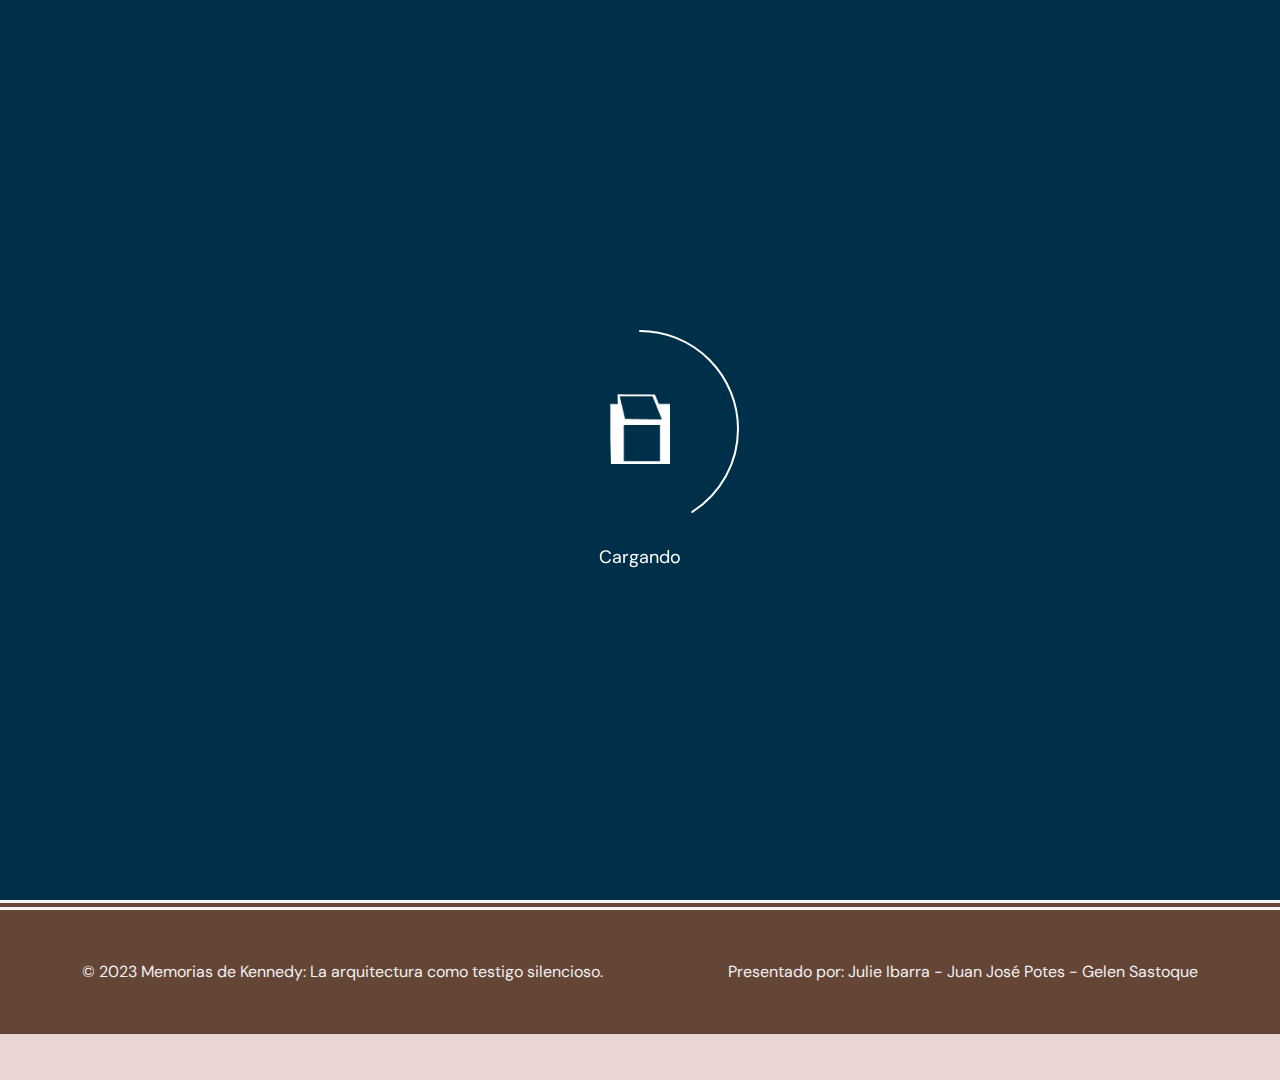
==== video.html @ df0ff71d "Video Funcional y Escena" ====
<!DOCTYPE html>
<html lang="en">
  <head>
    <meta charset="utf-8" />
    <meta
      name="viewport"
      content="width=device-width, initial-scale=1, shrink-to-fit=no"
    />
    <meta name="theme-color" content="#feed01" />
    <script src="https://aframe.io/releases/1.4.0/aframe.min.js"></script>
    <script src="https://unpkg.com/aframe-event-set-component@%5E4.0.0/dist/aframe-event-set-component.min.js"></script>
    <title>Memorias de Kennedy | La Arquitectura como testigo silencioso.</title>

    <!-- CSS FILES -->
    <link rel="stylesheet" href="css/fontawesome.min.css" />
    <link rel="stylesheet" href="css/odometer.min.css" />
    <link rel="stylesheet" href="css/fancybox.min.css" />
    <link rel="stylesheet" href="css/swiper.min.css" />
    <link rel="stylesheet" href="css/bootstrap.min.css" />
    <link rel="stylesheet" href="css/style.css" />
  </head>
  <body>
    <div class="preloader" id="preloader">
      <svg viewBox="0 0 1920 1080" preserveAspectRatio="none" version="1.1">
        <path
          d="M0,0 C305.333333,0 625.333333,0 960,0 C1294.66667,0 1614.66667,0 1920,0 L1920,1080 C1614.66667,1080 1294.66667,1080 960,1080 C625.333333,1080 305.333333,1080 0,1080 L0,0 Z"
        ></path>
      </svg>
      <div class="inner">
        <canvas
          class="progress-bar"
          id="progress-bar"
          width="200"
          height="200"
        ></canvas>
        <figure><img src="images/Placa.png" alt="Image" /></figure>
        <small>Cargando</small>
      </div>
      <!-- end inner -->
    </div>
    <!-- end preloder -->
    <div class="page-transition">
      <svg viewBox="0 0 1920 1080" preserveAspectRatio="none" version="1.1">
        <path
          d="M0,0 C305.333333,0 625.333333,0 960,0 C1294.66667,0 1614.66667,0 1920,0 L1920,1080 C1614.66667,980 1294.66667,930 960,930 C625.333333,930 305.333333,980 0,1080 L0,0 Z"
        ></path>
      </svg>
    </div>
    <!-- end page-transition -->
    <div class="smooth-scroll">
      <div class="section-wrapper" data-scroll-section>
        <aside class="side-widget">
          <figure class="logo">
            <img src="images/LogoColor.png" alt="Image" />
          </figure>
          <!-- end logo -->
        </aside>
        <nav class="navbar">
          <div class="logo">
            <a href="index.html"> <img src="images/LogoColor.png" alt="Image" /> </a>
          </div>
          <!-- end logo -->
          <div class="navbar-button">
            <a href="https://forms.office.com/Pages/ResponsePage.aspx?id=qNNG1hV7U0udkpgV_WJwLBNGoLM1jGpPi92y3CSr6dBURUg2SlBWNzBGT1ZOOE5BQ001NDIzQzVQSy4u" target="_blank">Evalúanos</a>
          </div>
          <!-- end navbar-button -->
        </nav>
        <!-- end navbar -->
        <a-scene class="slider">
      
            <a-assets>
              <img id="Textura1" src="https://julieib03.github.io/Electiva-UI/logoGreenRide.png">
              <img id="TexturaPiso" src="https://julieib03.github.io/Electiva-UI/lamina-piso.jpg">
              <img id="TexturaCielo" src="https://julieib03.github.io/Electiva-UI/autoshop_01_4k.jpg">
              <img id="Textura2" src="https://julieib03.github.io/Electiva-UI/tree-576847_1280.png">
              
              <a-asset-item id="CarroBlancoTx" src="https://julieib03.github.io/Electiva-UI/carroBlanco.gltf"></a-asset-item>
              <a-asset-item id="CarroVerdeTx" src="https://julieib03.github.io/Electiva-UI/carroVerde.gltf"></a-asset-item>
              <a-asset-item id="CarroMoradoTx" src="https://julieib03.github.io/Electiva-UI/carroMorado.gltf"></a-asset-item>
              
              
              
              <a-mixin id="Dodecaedro" geometry="primitive: dodecahedron"></a-mixin>
              <a-mixin id="Naranja" material="color:orange">
              </a-mixin>
            </a-assets>
            
            /*Camara*/
            
            <a-entity position="0 0 0" look-controls cursor="rayOrigin:mouse">
              <a-camera camera>
              <a-cursor></a-cursor>
              </a-camera>
            </a-entity>
            
            /*Carro*/
            <a-entity
              id="CarroBlanco"
              gltf-model="#CarroBlancoTx"
              position="0 0.1 -2.7"
              rotation="0 90 0"
              scale="0.05 0.05 0.05"
              visible="true">
            </a-entity>
            <a-entity
              id="CarroVerde"
              gltf-model="#CarroVerdeTx"
              position="0 0.1 -2.7"
              rotation="0 90 0"
              scale="0.05 0.05 0.05"
              visible="false">
            </a-entity>
            <a-entity
              id="CarroMorado"
              gltf-model="#CarroMoradoTx"
              position="0 0.1 -2.7"
              rotation="0 90 0"
              scale="0.05 0.05 0.05"
              visible="false">
            </a-entity>
            
            <a-cylinder 
                   position="0 0 -3" 
                   rotation="0 45 0" 
                   color="#7C5B3C"
                   scale="1.5 0.1 1.5"
                   event-set__enter="_event:mouseenter; color: #6b2a3d;"
                   event-set__leave="_event:mouseleave; color: #7C5B3C;">
            </a-cylinder>
            <a-cylinder 
                   id="Boton1"
                   position="-0.5 0 -1" 
                   rotation="0 45 0" 
                   color="#EBF2EE"
                   scale="0.2 0.1 0.2">
            </a-cylinder>
            <a-cylinder
                   id="Boton2"
                   position="0 0 -1" 
                   rotation="0 45 0" 
                   color="#B8F2B6"
                   scale="0.2 0.1 0.2">
            </a-cylinder>
            <a-cylinder 
                   id="Boton3"
                   position="0.5 0 -1" 
                   rotation="0 45 0" 
                   color="#C9BDF2"
                   scale="0.2 0.1 0.2">
            </a-cylinder>
            <a-box 
                      src="#Textura1"
                      position="0 1.25 -5"
                      event-set__enter="_event:mouseenter; _target:#Texto; visible:true"
                      event-set__leave="_event:mouseleave;_target:#Texto; visible:false">
              <a-entity id="Texto" text="value: Green Ride Rentals;  color: #73B71C; font-weight: bold; background: #ffffff" scale="9 9 9" visible="false" position="2.7 1 0" ></a-entity>
            </a-box>
            
            <a-sky src="#TexturaCielo" color="#ECECEC"></a-sky>
          </a-scene>
        
        <!-- end slider -->
        <footer class="footer">
          <div class="footer-bottom">
            <div class="container">
              <span class="copyright"
                >© 2023 Memorias de Kennedy: La arquitectura como testigo silencioso.</span
              >
              <span class="creation"
                >Presentado por: Julie Ibarra - Juan José Potes - Gelen Sastoque</span
              >
            </div>
            <!-- end container -->
          </div>
          <!-- end footer-bottom -->
        </footer>
        <!-- end footer -->
      </div>
    </div>

    <!-- JS FILES -->
    <script src="js/jquery.min.js"></script>
    <script src="js/bootstrap.min.js"></script>
    <script src="js/locomotive-scroll.min.js"></script>
    <script src="js/kinetic-slider.js"></script>
    <script src="js/fancybox.min.js"></script>
    <script src="js/odometer.min.js"></script>
    <script src="js/swiper.min.js"></script>
    <script src="js/scripts.js"></script>
  </body>
</html>
---- css/style.css ----
/*

@Author: Themezinho
@URL: http://www.themezinho.net
 
This file contains the styling for the actual theme, this
is the file you need to edit to change the look of the
theme.


	// Table of contents //

		01. FONTS
		02. BODY
		03. LOCOMOTIVE
		04. HTML ELEMENTS
		05. LINKS
		06. FORM ELEMENTS
		07. SPACING
		08. ACCORDION
		09. HAMBURGER
		10. PRELOADER
		11. PAGE TRANSITION
		12. SEARCH BOX
		13. SIDE WIDGET
		14. NAVBAR 
		15. SLIDER
		16. PLAY NOW
		17. PAGE HEADER
		18. CONTENT SECTION
		19. VIDEO BG
		20. CUSTOM LINK
		21. CUSTOM BUTTON
		22. CIRCLE BUTTON
		23. IMAGE BOX
		24. SIDE ICON LIST
		25. IMAGE BOX CAROUSEL
		26. SIDE CONTENT
		27. SIDE IMAGE
		28. SIDE LIST
		29. SIDE ARTS
		30. COUNTER BOX
		31. IMAGE CONTENT BOX
		32. TESTIMONIALS BOX
		33. COLLECTION BOX
		34. EXHIBITION BOX
		35. TEXT BOX
		36. ART SLIDER
		37. HORIZONTAL SCROLL
		38. IMAGE ICON BOX
		39. CTA BOX
		40. NOTE BOX
		41. RECENT NEWS
		42. NEWSLETTER BOX
		43. CONTACT BOX
		44. CONTACT FORM
		45. GOOGLE MAPS
		46. BLOG POST
		47. SIDEBAR
		48. FOOTER

	

*/
@import url("https://fonts.googleapis.com/css2?family=Cinzel:wght@400;600&family=DM+Sans:wght@400;500;700&display=swap");
* {
  outline: none !important;
}

body {
  background-color: #E9D5D1;
  margin: 0;
  padding: 0;
  font-family: 'DM Sans', sans-serif;
  font-size: 16px;
  -webkit-font-smoothing: antialiased;
  text-rendering: optimizeLegibility;
  -moz-osx-font-smoothing: grayscale;
  -ms-word-wrap: break-word;
  word-wrap: break-word;
}

/* LOCOMOTIVE */
.no-transform {
  transform: none !important;
}

html.has-scroll-smooth {
  overflow: hidden;
}

html.has-scroll-dragging {
  -webkit-user-select: none;
  -moz-user-select: none;
  -ms-user-select: none;
  user-select: none;
}

.has-scroll-smooth body {
  overflow: hidden;
}

.has-scroll-smooth [data-scroll-container] {
  min-height: 100vh;
}

/* HTML ELEMENTS */
img {
  max-width: 100%;
}

iframe {
  max-width: 100%;
}

/* LINKS */
a {
  text-decoration: none;
  color: #003049;
}

a:hover {
  text-decoration: underline;
  color: #003049;
}

/* FORM ELEMENTS */
input[type="text"] {
  width: 420px;
  max-width: 100%;
  height: 70px;
  padding: 0 30px;
  border: 1px solid #cecece;
}

input[type="email"] {
  width: 420px;
  max-width: 100%;
  height: 70px;
  padding: 0 30px;
  border: 1px solid #cecece;
}

input[type="search"] {
  width: 420px;
  max-width: 100%;
  height: 70px;
  padding: 0 30px;
  border: 1px solid #cecece;
}

input[type="password"] {
  width: 420px;
  max-width: 100%;
  height: 70px;
  padding: 0 30px;
  border: 1px solid #cecece;
}

input[type="number"] {
  width: 420px;
  max-width: 100%;
  height: 70px;
  padding: 0 30px;
  border: 1px solid #cecece;
}

input[type="date"] {
  width: 420px;
  max-width: 100%;
  height: 70px;
  padding: 0 30px;
  border: 1px solid #cecece;
}

input[type="radio"] {
  width: 18px;
  height: 18px;
  display: inline-block;
  margin-right: 4px;
  transform: translateY(3px);
  appearance: none;
  background: #ededed;
  border-radius: 50%;
}

input[type="radio"]:checked {
  border: 6px solid #003049;
}

input[type="checkbox"] {
  width: 18px;
  height: 18px;
  display: inline-block;
  margin-right: 4px;
  transform: translateY(3px);
  appearance: none;
  background: #ededed;
}

input[type="checkbox"]:checked {
  border: 4px solid #ededed;
  background: #003049;
}

textarea {
  width: 520px;
  max-width: 100%;
  height: 140px;
  padding: 30px;
  border: 1px solid #cecece;
}

select {
  width: 420px;
  max-width: 100%;
  height: 70px;
  padding: 0 30px;
  border: 1px solid #cecece;
}

select {
  -webkit-appearance: none;
  -moz-appearance: none;
  background-image: linear-gradient(45deg, transparent 50%, gray 50%), linear-gradient(135deg, gray 50%, transparent 50%), linear-gradient(to right, #ccc, #ccc);
  background-position: calc(100% - 30px) 34px, calc(100% - 25px) 34px, calc(100% - 3.5em) 20px;
  background-size: 5px 5px, 5px 5px, 1px 40px;
  background-repeat: no-repeat;
}

select:focus {
  background-image: linear-gradient(45deg, gray 50%, transparent 50%), linear-gradient(135deg, transparent 50%, gray 50%), linear-gradient(to right, #ccc, #ccc);
  background-position: calc(100% - 25px) 34px, calc(100% - 30px) 34px, calc(100% - 3.5em) 20px;
  background-size: 5px 5px, 5px 5px, 1px 40px;
  background-repeat: no-repeat;
  border-color: gray;
  outline: 0;
}

select:-moz-focusring {
  color: transparent;
  text-shadow: 0 0 0 #000;
}

input[type="submit"] {
  height: 70px;
  display: inline-block;
  font-size: 14px;
  font-weight: 600;
  color: #003049;
  background: #94ffc4;
  border: none;
  padding: 0 50px;
}

button[type="submit"] {
  height: 70px;
  display: inline-block;
  font-size: 14px;
  font-weight: 600;
  color: #003049;
  background: #94ffc4;
  border: none;
  padding: 0 50px;
}
button[type="submit"] i {
  display: inline-block;
  margin-right: 8px;
  font-size: 18px;
  transform: translateY(2px);
}

/* SPACING */
.no-spacing {
  margin: 0 !important;
  padding: 0 !important;
}

.no-bottom-spacing {
  margin-bottom: 0 !important;
  padding-bottom: 0 !important;
}

.spacing-400 {
  height: 400px;
}

.spacing-200 {
  height: 200px;
}

.spacing-100 {
  height: 100px;
}

.spacing-50 {
  height: 50px;
}

/* ACCORDION */
.accordion {
  width: 100%;
  display: flex;
  flex-wrap: wrap;
}
.accordion dt {
  width: 100%;
  display: block;
  border-bottom: 1px solid #eee;
  padding: 15px 0;
}
.accordion dt a {
  display: flex;
  align-items: center;
  position: relative;
}
.accordion dt a:before {
  content: "\f078";
  width: 36px;
  height: 36px;
  display: flex;
  align-items: center;
  justify-content: center;
  margin-right: 15px;
  background: #94ffc4;
  border-radius: 50%;
  font-size: 13px;
}
.accordion dt a:hover {
  text-decoration: none;
}
.accordion dd {
  width: 100%;
  display: block;
  padding-top: 15px;
  margin-bottom: 30px;
}

/* HAMBURGER */
.hamburger path {
  -webkit-transform: translate3d(0, 0, 0);
  fill: transparent;
  stroke-width: 2px;
  stroke: #000;
  stroke-linecap: round;
  transition-duration: 0.7s;
  -webkit-transition-duration: 0.7s;
  transition-timing-function: cubic-bezier(0.86, 0, 0.09, 1);
  -webkit-transition-timing-function: cubic-bezier(0.86, 0, 0.09, 1);
}
.hamburger path.line-center {
  padding: 10px 0;
}
.hamburger.active .line-center {
  -moz-transform: translateX(-50px);
  -webkit-transform: translateX(-50px);
  -o-transform: translateX(-50px);
  -ms-transform: translateX(-50px);
  transform: translateX(-50px);
}
.hamburger.active .line-top {
  -moz-transform: rotate(45deg) translateX(6px) translateY(-9px);
  -webkit-transform: rotate(45deg) translateX(6px) translateY(-9px);
  -o-transform: rotate(45deg) translateX(6px) translateY(-9px);
  -ms-transform: rotate(45deg) translateX(6px) translateY(-9px);
  transform: rotate(45deg) translateX(6px) translateY(-9px);
}
.hamburger.active .line-bottom {
  -moz-transform: rotate(-45deg) translateX(-15px) translateY(0px);
  -webkit-transform: rotate(-45deg) translateX(-15px) translateY(0px);
  -o-transform: rotate(-45deg) translateX(-15px) translateY(0px);
  -ms-transform: rotate(-45deg) translateX(-15px) translateY(0px);
  transform: rotate(-45deg) translateX(-15px) translateY(0px);
}

/* PRELOADER */
.preloader {
  width: 100vw;
  height: 100%;
  display: flex;
  flex-wrap: wrap;
  align-items: center;
  justify-content: center;
  position: fixed;
  left: 0;
  top: 0;
  z-index: 99;
  transition: all cubic-bezier(0.785, 0.135, 0.15, 0.86) 1s;
  overflow: hidden;
}
.preloader .inner {
  display: inline-block;
  position: relative;
  z-index: 1;
  -webkit-animation-name: preloader-inner;
  -moz-animation-name: preloader-inner;
  -ms-animation-name: preloader-inner;
  -o-animation-name: preloader-inner;
  animation-name: preloader-inner;
  animation-duration: 0.8s;
  transition: all ease 0.8s;
}
.preloader .inner figure {
  width: 200px;
  height: 200px;
  display: flex;
  flex-wrap: wrap;
  align-items: center;
  justify-content: center;
  position: absolute;
  left: 0;
  top: 0;
  margin-bottom: 0;
}
.preloader .inner figure img {
  height: 70px;
}
.preloader .inner small {
  width: 100%;
  display: block;
  color: #fff;
  font-size: 18px;
  text-align: center;
  margin-top: 15px;
}
.preloader .inner .progress-bar {
  background: none;
}
.preloader svg {
  width: 100%;
  height: 100%;
  position: absolute;
  left: 0;
  top: 0;
  fill: #003049;
}
.preloader svg path {
  animation-name: preloader-svg;
  -webkit-animation-timing-function: cubic-bezier(0.785, 0.135, 0.15, 0.86);
  -moz-animation-timing-function: cubic-bezier(0.785, 0.135, 0.15, 0.86);
  -o-animation-timing-function: cubic-bezier(0.785, 0.135, 0.15, 0.86);
  -ms-animation-timing-function: cubic-bezier(0.785, 0.135, 0.15, 0.86);
  animation-timing-function: cubic-bezier(0.785, 0.135, 0.15, 0.86);
  animation-duration: 0.7s;
  animation-play-state: paused;
  animation-fill-mode: forwards;
}

/* BEFORE PAGE LOADED */
.navbar {
  transform: translateY(-100%);
  transition-duration: 0.7s;
  -webkit-transition-duration: 0.7s;
  transition-timing-function: cubic-bezier(0.86, 0, 0.09, 1);
  -webkit-transition-timing-function: cubic-bezier(0.86, 0, 0.09, 1);
  transition-delay: 0.20s;
}

.slider {
  transform: scale(1.4);
  transition-duration: 0.7s;
  -webkit-transition-duration: 0.7s;
  transition-timing-function: cubic-bezier(0.86, 0, 0.09, 1);
  -webkit-transition-timing-function: cubic-bezier(0.86, 0, 0.09, 1);
  transition-delay: 0.25s;
  opacity: 0;
}

.page-header {
  transform: scale(1.4);
  transition-duration: 0.7s;
  -webkit-transition-duration: 0.7s;
  transition-timing-function: cubic-bezier(0.86, 0, 0.09, 1);
  -webkit-transition-timing-function: cubic-bezier(0.86, 0, 0.09, 1);
  transition-delay: 0.25s;
  opacity: 0;
}

/* PAGE LOADED */
.page-loaded .preloader {
  top: 100%;
}

.page-loaded .preloader .inner {
  transform: translateY(50px);
  opacity: 0;
}

.page-loaded .preloader svg path {
  animation-play-state: running;
}

.page-loaded .navbar {
  transform: translateY(0);
}

.page-loaded .slider {
  transform: scale(1);
  opacity: 1;
}

.page-loaded .page-header {
  transform: scale(1);
  opacity: 1;
}

/* PAGE TRANSITION */
.page-transition {
  width: 100%;
  height: 100%;
  position: fixed;
  left: 0;
  top: -100%;
  z-index: 99;
  transition: all cubic-bezier(0.785, 0.135, 0.15, 0.86) 0.7s;
  overflow: hidden;
}
.page-transition.active {
  top: 0;
}
.page-transition.active svg path {
  -webkit-animation-name: page-transition;
  -moz-animation-name: page-transition;
  -ms-animation-name: page-transition;
  -o-animation-name: page-transition;
  animation-name: page-transition;
  -webkit-animation-timing-function: cubic-bezier(0.785, 0.135, 0.15, 0.86);
  -moz-animation-timing-function: cubic-bezier(0.785, 0.135, 0.15, 0.86);
  -o-animation-timing-function: cubic-bezier(0.785, 0.135, 0.15, 0.86);
  -ms-animation-timing-function: cubic-bezier(0.785, 0.135, 0.15, 0.86);
  animation-timing-function: cubic-bezier(0.785, 0.135, 0.15, 0.86);
  animation-duration: 1s;
  animation-fill-mode: forwards;
}
.page-transition svg {
  width: 100%;
  height: 100%;
  position: absolute;
  left: 0;
  top: 0;
  fill: #003049;
}

/* SIDE WIDGET */
.side-widget {
  width: 540px;
  max-width: 80vw;
  height: 100vh;
  min-height: 500px;
  display: flex;
  flex-wrap: wrap;
  position: fixed;
  left: -100%;
  top: 0;
  z-index: 10;
  padding: 30px 50px;
  padding-right: 110px;
  color: #fff;
  transition-duration: 0.7s;
  -webkit-transition-duration: 0.7s;
  transition-timing-function: cubic-bezier(0.86, 0, 0.09, 1);
  -webkit-transition-timing-function: cubic-bezier(0.86, 0, 0.09, 1);
  overflow: auto;
}
.side-widget.active {
  left: 0;
}
.side-widget.active .logo {
  opacity: 1;
  transform: translateX(0);
}
.side-widget.active .inner {
  opacity: 1;
  transform: translateX(0);
}
.side-widget.active .display-mobile {
  opacity: 1;
  transform: translateX(0);
}
.side-widget.active svg path {
  -webkit-animation-name: side-widget-in;
  -moz-animation-name: side-widget-in;
  -ms-animation-name: side-widget-in;
  -o-animation-name: side-widget-in;
  animation-name: side-widget-in;
  -webkit-animation-timing-function: cubic-bezier(0.785, 0.135, 0.15, 0.86);
  -moz-animation-timing-function: cubic-bezier(0.785, 0.135, 0.15, 0.86);
  -o-animation-timing-function: cubic-bezier(0.785, 0.135, 0.15, 0.86);
  -ms-animation-timing-function: cubic-bezier(0.785, 0.135, 0.15, 0.86);
  animation-timing-function: cubic-bezier(0.785, 0.135, 0.15, 0.86);
  -webkit-animation-duration: 0.8s;
  -moz-animation-duration: 0.8s;
  -ms-animation-duration: 0.8s;
  -o-animation-duration: 0.8s;
  animation-duration: 0.8s;
  -webkit-animation-fill-mode: forwards;
  -moz-animation-fill-mode: forwards;
  -ms-animation-fill-mode: forwards;
  -o-animation-fill-mode: forwards;
  animation-fill-mode: forwards;
}
.side-widget svg {
  width: 100%;
  height: 100%;
  position: absolute;
  right: 0;
  top: 0;
  fill: #003049;
}
.side-widget svg path {
  -webkit-animation-name: side-widget-out;
  -moz-animation-name: side-widget-out;
  -ms-animation-name: side-widget-out;
  -o-animation-name: side-widget-out;
  animation-name: side-widget-out;
  -webkit-animation-timing-function: cubic-bezier(0.785, 0.135, 0.15, 0.86);
  -moz-animation-timing-function: cubic-bezier(0.785, 0.135, 0.15, 0.86);
  -o-animation-timing-function: cubic-bezier(0.785, 0.135, 0.15, 0.86);
  -ms-animation-timing-function: cubic-bezier(0.785, 0.135, 0.15, 0.86);
  animation-timing-function: cubic-bezier(0.785, 0.135, 0.15, 0.86);
  animation-duration: 0.8s;
  animation-fill-mode: forwards;
}
.side-widget .logo {
  width: 100%;
  display: block;
  margin-bottom: 20px;
  position: relative;
  opacity: 0;
  -webkit-transition: .25s ease-in-out;
  -moz-transition: .25s ease-in-out;
  -ms-transition: .25s ease-in-out;
  -o-transition: .25s ease-in-out;
  transition: .25s ease-in-out;
  transform: translateX(-100px);
}
.side-widget .logo img {
  height: 62px;
}
.side-widget .inner {
  width: 100%;
  display: flex;
  flex-wrap: wrap;
  position: relative;
  opacity: 0;
  -webkit-transition: .25s ease-in-out;
  -moz-transition: .25s ease-in-out;
  -ms-transition: .25s ease-in-out;
  -o-transition: .25s ease-in-out;
  transition: .25s ease-in-out;
  transform: translateX(-100px);
}
.side-widget .inner .widget {
  width: 100%;
  display: block;
  margin-bottom: 30px;
}
.side-widget .inner .widget:last-child {
  margin-bottom: 0;
}
.side-widget .inner .widget p:last-child {
  margin-bottom: 0;
  font-weight: 400;
  opacity: 0.8;
}
.side-widget .inner .widget-title {
  width: 100%;
  display: block;
  font-size: 26px;
  margin-bottom: 15px;
  color: #94ffc4;
}
.side-widget .display-mobile {
  width: 100%;
  height: 100%;
  display: flex;
  flex-wrap: wrap;
  position: relative;
  opacity: 0;
  -webkit-transition: .25s ease-in-out;
  -moz-transition: .25s ease-in-out;
  -ms-transition: .25s ease-in-out;
  -o-transition: .25s ease-in-out;
  transition: .25s ease-in-out;
  transform: translateX(-100px);
  display: none;
}
.side-widget .display-mobile .custom-menu {
  width: 100%;
  display: block;
  margin-top: auto;
}
.side-widget .display-mobile .custom-menu ul {
  width: 100%;
  margin: 0;
}
.side-widget .display-mobile .custom-menu ul li {
  width: 100%;
  font-size: 20px;
}
.side-widget .display-mobile .custom-menu ul li a {
  display: inline-block;
  color: #fff;
  margin: 5px 0;
}
.side-widget .display-mobile .custom-menu ul li a:hover {
  text-decoration: none;
  color: #94ffc4;
}
.side-widget .display-mobile .site-menu {
  width: 100%;
  display: block;
  margin-bottom: auto;
  margin-top: 10px;
}
.side-widget .display-mobile .site-menu ul {
  width: 100%;
  margin: 0;
}
.side-widget .display-mobile .site-menu ul li {
  width: 100%;
  font-size: 20px;
}
.side-widget .display-mobile .site-menu ul li a {
  display: inline-block;
  color: #fff;
  margin: 5px 0;
}
.side-widget .display-mobile .site-menu ul li a:hover {
  text-decoration: none;
  color: #94ffc4;
}

/* NAVBAR */
.navbar {
  width: 100%;
  display: flex;
  flex-wrap: wrap;
  justify-content: space-between;
  padding: 30px 60px;
  position: absolute;
  left: 0;
  top: 0;
  z-index: 9;
  background-color: rgba(255, 255, 255, 0.06); /* Color blanco con 50% de opacidad */
  backdrop-filter: blur(10px); /* Desenfoque del fondo */
}
.navbar.light {
  color: #fff;
}
.navbar.light .custom-menu ul li a {
  color: #fff;
}
.navbar.light .site-menu ul li a {
  color: #fff;
}
.navbar.light .hamburger-menu .hamburger path {
  stroke: #fff;
}
.navbar.light .navbar-button a {
  border: 3px solid transparent;
  line-height: 56px;
}
.navbar.light .navbar-button a:hover {
  border-color: #94ffc4;
  background: none;
  color: #fff;
}
.navbar .logo {
  display: inline-block;
}
.navbar .logo a {
  display: block;
}
.navbar .logo a img {
  height: 62px;
}
.navbar .custom-menu {
  display: inline-block;
  margin: 0 auto;
}
.navbar .custom-menu ul {
  width: 100%;
  display: block;
  margin: 0;
  padding: 0;
}
.navbar .custom-menu ul li {
  display: inline-block;
  margin: 0 5px;
  padding: 0;
  list-style: none;
}
.navbar .custom-menu ul li a {
  display: inline-block;
  position: relative;
}
.navbar .custom-menu ul li a:hover {
  text-decoration: none;
}
.navbar .custom-menu ul li a:before {
  content: '';
  display: block;
  position: absolute;
  left: 0;
  bottom: -4px;
  height: 4px;
  width: 0;
  transition: width 0s ease, background .25s ease;
}
.navbar .custom-menu ul li a:after {
  content: '';
  display: block;
  position: absolute;
  right: 0;
  bottom: -4px;
  height: 4px;
  width: 0;
  background: #94ffc4;
  transition: width .25s ease;
}
.navbar .custom-menu ul li a:hover:before {
  width: 50%;
  background: #94ffc4;
  transition: width .25s ease;
}
.navbar .custom-menu ul li a:hover:after {
  width: 100%;
  background: transparent;
  transition: all 0s ease;
}
.navbar .site-menu {
  display: inline-block;
}
.navbar .site-menu ul {
  width: 100%;
  display: block;
  margin: 0;
  padding: 0;
}
.navbar .site-menu ul li {
  display: inline-block;
  margin: 0 15px;
  padding: 0;
  list-style: none;
}
.navbar .site-menu ul li a {
  display: inline-block;
  position: relative;
}
.navbar .site-menu ul li a:hover {
  text-decoration: none;
}
.navbar .site-menu ul li a:before {
  content: '';
  display: block;
  position: absolute;
  left: 0;
  bottom: -4px;
  height: 4px;
  width: 0;
  transition: width 0s ease, background .25s ease;
}
.navbar .site-menu ul li a:after {
  content: '';
  display: block;
  position: absolute;
  right: 0;
  bottom: -4px;
  height: 4px;
  width: 0;
  background: #94ffc4;
  transition: width .25s ease;
}
.navbar .site-menu ul li a:hover:before {
  width: 50%;
  background: #94ffc4;
  transition: width .25s ease;
}
.navbar .site-menu ul li a:hover:after {
  width: 100%;
  background: transparent;
  transition: all 0s ease;
}
.navbar .search-button {
  height: 30px;
  line-height: 34px;
  display: inline-block;
  margin-left: auto;
}
.navbar .search-button i {
  display: inline-block;
  font-size: 21px;
  cursor: pointer;
}
.navbar .hamburger-menu {
  margin-left: 30px;
  display: inline-block;
  cursor: pointer;
}
.navbar .navbar-button {
  margin-left: 30px;
}
.navbar .navbar-button a {
  height: 60px;
  line-height: 60px;
  display: inline-block;
  padding: 0 30px;
  background: #003049;
  color: #ffffff;
  font-size: 16px;
  font-weight: 700;
  -webkit-transition: .25s ease-in-out;
  -moz-transition: .25s ease-in-out;
  -ms-transition: .25s ease-in-out;
  -o-transition: .25s ease-in-out;
  transition: .25s ease-in-out;
}
.navbar .navbar-button a:hover {
  text-decoration: none;
  background: #644536;
  color: #fff;
}


/* SLIDER */
.slider {
  width: 100%;
  height: 100vh;
  display: flex;
  flex-wrap: wrap;
  align-items: center;
  position: relative;
  overflow: hidden;
}
.slider .container-fluid {
  width: calc(100% - 120px);
  margin: 0 60px;
}
.slider .kinetic-slider {
  width: 100vw;
  height: 100vh;
  position: absolute;
  left: 0;
  top: 0;
  background: #003049;
}
.slider .kinetic-slider canvas {
  width: 100% !important;
  height: auto !important;
  transform: none !important;
}
.slider .kinetic-texts {
  width: 100%;
  height: 100vh;
  display: flex;
  flex-wrap: wrap;
  padding-top: 32px;
  color: #fff;
}
.slider .kinetic-texts .swiper-slide {
  display: flex;
  flex-wrap: wrap;
  align-items: center;
}
.slider .kinetic-texts .swiper-slide * {
  -webkit-transition: .25s ease-in-out;
  -moz-transition: .25s ease-in-out;
  -ms-transition: .25s ease-in-out;
  -o-transition: .25s ease-in-out;
  transition: .25s ease-in-out;
  opacity: 0;
}
.slider .kinetic-texts .swiper-slide.swiper-slide-active * {
  opacity: 1;
}
.slider .kinetic-texts .swiper-slide h1 {
  font-size: 126px;
  font-weight: 400;
  line-height: 1;
  margin-bottom: 30px;
}
.slider .kinetic-texts .swiper-slide p {
  font-size: 19px;
  margin: 0;
  opacity: 0.7;
  padding-left: 30px;
  border-left: 3px solid #fff;
  margin-left: 10px;
}
.slider .slider-images {
  width: 100%;
  height: 100%;
  display: flex;
  flex-wrap: wrap;
  align-items: center;
  position: absolute;
  left: 0;
  top: 0;
  overflow: hidden;
}
.slider .slider-images .swiper-slide {
  background-size: cover !important;
}
.slider .slider-images .swiper-slide .mobile-slide {
  width: 100%;
  height: 100%;
  position: absolute;
  left: 0;
  top: 0;
  background-size: cover !important;
  display: none;
}
.slider .slider-texts {
  width: 100%;
  display: flex;
  flex-wrap: wrap;
  padding-top: 32px;
}
.slider .slider-texts .svg-morph {
  position: absolute;
  top: calc(50% - 200px);
  left: 50%;
  transform: translateX(-140%);
}
.slider .slider-texts .svg-morph path {
  fill: #94ffc4;
  animation-name: svg-morph;
  -webkit-animation-timing-function: cubic-bezier(0.785, 0.135, 0.15, 0.86);
  -moz-animation-timing-function: cubic-bezier(0.785, 0.135, 0.15, 0.86);
  -o-animation-timing-function: cubic-bezier(0.785, 0.135, 0.15, 0.86);
  -ms-animation-timing-function: cubic-bezier(0.785, 0.135, 0.15, 0.86);
  animation-timing-function: cubic-bezier(0.785, 0.135, 0.15, 0.86);
  animation-duration: 8s;
  animation-fill-mode: both;
  animation-direction: alternate-reverse;
  animation-iteration-count: infinite;
  animation-play-state: running;
}
.slider .slider-texts .swiper-slide {
  display: flex;
  flex-wrap: wrap;
  align-items: center;
}
.slider .slider-texts .swiper-slide h1 {
  font-size: 126px;
  font-weight: 400;
  line-height: 1;
  margin-bottom: 30px;
}
.slider .slider-texts .swiper-slide p {
  font-size: 19px;
  margin: 0;
  opacity: 0.7;
  padding-left: 30px;
  border-left: 3px solid #003049;
  margin-left: 10px;
}
.slider .swiper-fraction {
  width: 200px;
  color: #fff;
}
.slider .swiper-fraction span {
  width: 22px;
  display: inline-block;
  color: #003049;
  font-weight: 700;
}
.slider .swiper-fraction span:before {
  content: "0";
}
.slider .swiper-fraction .swiper-pagination-current {
  margin-right: 122px;
}
.slider .swiper-pagination-progressbar {
  top: auto;
  bottom: 56px;
  left: 50px;
  width: 100px;
  height: 2px;
  background: rgba(0, 0, 0, 0.1);
}
.slider .swiper-pagination-progressbar .swiper-pagination-progressbar-fill {
  background: #003049;
}
.slider .slider-nav {
  display: flex;
  height: 70px;
  margin-top: -70px;
  position: relative;
  z-index: 3;
}
.slider .slider-nav .button-prev {
  width: 64px;
  height: 64px;
  display: flex;
  justify-content: center;
  align-items: center;
  font-size: 30px;
  background: #94ffc4;
  color: #003049;
  margin-left: auto;
  margin-right: 8px;
  position: relative;
  z-index: 3;
  cursor: pointer;
  transform: translateY(-22px);
  border-radius: 50%;
  -webkit-transition: .25s ease-in-out;
  -moz-transition: .25s ease-in-out;
  -ms-transition: .25s ease-in-out;
  -o-transition: .25s ease-in-out;
  transition: .25s ease-in-out;
}
.slider .slider-nav .button-prev:hover {
  background: #003049;
  color: #94ffc4;
}
.slider .slider-nav .button-next {
  width: 64px;
  height: 64px;
  display: flex;
  justify-content: center;
  align-items: center;
  font-size: 30px;
  background: #94ffc4;
  color: #003049;
  position: relative;
  z-index: 3;
  cursor: pointer;
  transform: translateY(-22px);
  border-radius: 50%;
  -webkit-transition: .25s ease-in-out;
  -moz-transition: .25s ease-in-out;
  -ms-transition: .25s ease-in-out;
  -o-transition: .25s ease-in-out;
  transition: .25s ease-in-out;
}
.slider .slider-nav .button-next:hover {
  background: #003049;
  color: #94ffc4;
}

/* PLAY NOW */
.play-now {
  position: relative;
  width: 340px;
  height: 340px;
  position: absolute;
  left: 40%;
  z-index: 4;
  overflow: hidden;
}
.play-now .play-btn {
  position: absolute;
  left: 50%;
  top: 50%;
  z-index: 1;
  width: 0;
  height: 0;
  border-style: solid;
  border-width: 25px 0 25px 40px;
  border-color: transparent transparent transparent #003049;
  transform: translateX(-50%) translateY(-50%);
}
.play-now text {
  font-size: 13px;
  font-weight: 700;
  letter-spacing: 4px;
  fill: #003049;
}
.play-now svg {
  position: absolute;
  left: 0;
  top: 0;
  width: 100%;
  height: 340px;
  -webkit-animation-name: rotate;
  -moz-animation-name: rotate;
  -ms-animation-name: rotate;
  -o-animation-name: rotate;
  animation-name: rotate;
  -webkit-animation-duration: 10s;
  -moz-animation-duration: 10s;
  -ms-animation-duration: 10s;
  -o-animation-duration: 10s;
  animation-duration: 10s;
  -webkit-animation-iteration-count: infinite;
  -moz-animation-iteration-count: infinite;
  -ms-animation-iteration-count: infinite;
  -o-animation-iteration-count: infinite;
  animation-iteration-count: infinite;
  -webkit-animation-timing-function: linear;
  -moz-animation-timing-function: linear;
  -ms-animation-timing-function: linear;
  -o-animation-timing-function: linear;
  animation-timing-function: linear;
}

/* PAGE HEADER */
.page-header {
  width: 100%;
  height: 540px;
  display: flex;
  flex-wrap: wrap;
  align-items: center;
  position: relative;
  overflow: hidden;
  background-size: cover !important;
}
video {
  position: absolute;
  top: 0;
  left: 0;
  width: 100%;
  height: 100%;
  object-fit: cover; /* Para cubrir completamente el contenedor */
}
.page-header .inner {
  width: 100%;
  display: block;
  padding: 0 60px;
  position: relative;
  margin-top: 60px;
}
.page-header .inner h1 {
  font-size: 126px;
  font-weight: 400;
  line-height: 1;
  margin-bottom: 30px;
  position: relative;
}
.page-header .inner p {
  font-size: 19px;
  margin: 0;
  opacity: 0.7;
  padding-left: 30px;
  border-left: 3px solid #003049;
  margin-left: 10px;
  position: relative;
  padding-right: 50%;
}
.page-header .inner .svg-morph {
  position: absolute;
  top: calc(50% - 200px);
  left: 50%;
  z-index: 0;
  transform: translateX(-140%);
}
.page-header .inner .svg-morph path {
  fill: #94ffc4;
  animation-name: svg-morph;
  -webkit-animation-timing-function: cubic-bezier(0.785, 0.135, 0.15, 0.86);
  -moz-animation-timing-function: cubic-bezier(0.785, 0.135, 0.15, 0.86);
  -o-animation-timing-function: cubic-bezier(0.785, 0.135, 0.15, 0.86);
  -ms-animation-timing-function: cubic-bezier(0.785, 0.135, 0.15, 0.86);
  animation-timing-function: cubic-bezier(0.785, 0.135, 0.15, 0.86);
  animation-duration: 8s;
  animation-fill-mode: both;
  animation-direction: alternate-reverse;
  animation-iteration-count: infinite;
  animation-play-state: running;
}

/* CONTENT SECTION */
.content-section {
  width: 100%;
  display: block;
  padding: 120px 0;
  position: relative;
  background-size: cover !important;
  background-position: center !important;
}
.content-section .container {
  position: relative;
  z-index: 1;
}
.content-section .container-fluid {
  position: relative;
  z-index: 1;
}

.bottom-white {
  position: relative;
}
.bottom-white:before {
  content: "";
  width: 100%;
  height: 140px;
  background: #fff;
  position: absolute;
  left: 0;
  bottom: 0;
}
.bottom-white:before .container {
  position: relative;
  z-index: 1;
}

/* VIDEO BG */
.video-bg {
  width: 100%;
  height: 100%;
  display: flex;
  flex-wrap: wrap;
  position: absolute;
  left: 0;
  top: 0;
  overflow: hidden;
}
.video-bg:after {
  content: "";
  width: 100%;
  height: 100%;
  position: absolute;
  left: 0;
  top: 0;
  background: #003049;
  z-index: 1;
  opacity: 0.85;
}
.video-bg video {
  min-width: 100%;
  min-height: 100%;
  position: absolute;
  left: 0;
  top: 0;
}

/* SECTION TITLE */
.section-title {
  width: 100%;
  display: flex;
  flex-wrap: wrap;
  margin-bottom: 100px;
}
.section-title figure {
  width: 100%;
  display: block;
  margin-bottom: 25px;
}
.section-title figure img {
  height: 70px;
}
.section-title h6 {
  width: 100%;
  display: block;
  margin-bottom: 10px;
  font-weight: 400;
  font-size: 14px;
  letter-spacing: 3px;
  opacity: 0.5;
}
.section-title h2 {
  width: 100%;
  display: block;
  margin-bottom: 0;
  font-size: 92px;
  letter-spacing: -2px;
  line-height: 1;
}
.section-title h2 strong {
  font-weight: 600;
}

/* FOOTER */
.footer {
  width: 100%;
  display: flex;
  flex-wrap: wrap;
  background-color: #644536;
  color: #f1f1f1;
}
.footer .footer-bottom {
  width: 100%;
  display: flex;
  flex-wrap: wrap;
  justify-content: space-between;
  align-items: center;
  padding: 50px 0;
  border-top: double 10px #f7f7f7;
}
.footer .footer-bottom .container {
  display: flex;
  flex-wrap: wrap;
}
.footer .footer-bottom .copyright {
  display: inline-block;
}
.footer .footer-bottom .creation {
  margin-left: auto;
  display: inline-block;
}

/* RESPONSIVE MEDIUM  */
@media only screen and (max-width: 1199px), only screen and (max-device-width: 1199px) {

  .slider .slider-texts .swiper-slide h1 {
    font-size: 92px;
  }

  .navbar .site-menu ul li {
    margin: 0 10px;
  }

  .play-now {
    left: 60%;
  }

  .page-header .inner h1 {
    font-size: 92px;
  }

  .page-header .inner p {
    padding-right: 30%;
  }

  .section-title h2 {
    font-size: 72px;
  }

  .side-icon-list ul li {
    margin-bottom: 30px;
  }

  .side-icon-list.right-side {
    padding-left: 30px;
  }

  .exhibition-box .content-box h4 {
    font-size: 25px;
  }

  .exhibition-box {
    padding: 0 !important;
  }

  .collection-box {
    padding: 0 !important;
  }

  .collection-box h4 {
    font-size: 25px;
  }

  .image-content-box {
    padding: 0 !important;
  }

  .counter-box .odometer {
    font-size: 56px;
  }

  .counter-box .value {
    font-size: 56px;
  }

  .testimonial-box {
    max-width: 100%;
  }

  .text-content p {
    padding-right: 10%;
  }

  .image-icon-box .content-box h4 {
    font-size: 26px;
  }

  .image-icon-box:hover .content-box .expand {
    max-height: 400px;
  }

  .side-list.right {
    padding-left: 30px;
  }

  .side-content h2 {
    font-size: 46px;
  }

  .side-content.left {
    padding-right: 30px;
  }

  .art-slider-content {
    height: 300px;
  }

  .art-slider .titles h2 {
    font-size: 46px;
  }

  .cta-box h2 {
    font-size: 72px;
  }

  .contact-form {
    padding: 0;
  }

  .recent-news .content-box h3 {
    font-size: 38px;
  }

  .newsletter-box .form {
    width: 100%;
    padding: 0;
  }

  .newsletter-box .newsletter-image {
    display: none;
  }
}
/* RESPONSIVE TABLET  */
@media only screen and (max-width: 991px), only screen and (max-device-width: 991px) {
  input {
    border-radius: 0 !important;
    -webkit-appearance: none;
    appearance: none;
  }

  input[type="search"] {
    -webkit-appearance: none;
    appearance: none;
  }

  textarea {
    border-radius: 0 !important;
    -webkit-appearance: none;
    appearance: none;
  }

  .side-widget.active .display-mobile {
    display: flex;
    margin-top: -50px;
  }

  .side-widget.active .inner {
    display: none;
  }

  .side-widget {
    width: 440px;
  }

  .navbar .custom-menu {
    display: none;
  }

  .navbar .site-menu {
    display: none;
  }

  .slider .slider-texts .swiper-slide h1 {
    font-size: 72px;
  }

  .slider .slider-texts .swiper-slide p {
    opacity: 1;
  }

  .slider .slider-images .swiper-slide .mobile-slide {
    display: block;
  }

  .section-title h2 {
    font-size: 48px;
  }

  .page-header .inner p {
    padding-right: 10%;
    padding-left: 0;
    border-left: none;
    margin-left: 0;
  }

  .side-icon-list {
    padding-left: 0;
  }

  .side-icon-list ul li .content p br {
    display: none;
  }

  .sidebar {
    padding-left: 0;
    margin-top: 60px;
  }

  .col-lg-4:nth-child(1) .exhibition-box {
    padding-right: 0;
  }

  .col-lg-4:nth-child(2) .exhibition-box {
    padding: 0;
  }

  .col-lg-4:nth-child(3) .exhibition-box {
    padding-left: 0;
    margin: 50px 0;
  }

  .col-lg-3 .circle-button {
    display: none;
  }

  .col-lg-5 .side-icon-list.right-side {
    margin-top: 60px;
  }

  .cta-box h2 {
    font-size: 52px;
  }

  .exhibition-box {
    margin-top: 60px;
  }

  .side-image.right-half {
    width: 100%;
  }

  .side-image.left-half {
    width: 100%;
  }

  .image-content-box {
    margin-top: 60px;
  }

  .side-arts {
    width: 100%;
  }

  .counter-box {
    margin: 15px 0;
  }

  .art-slider {
    margin-top: -80px;
  }

  .art-slider-content {
    height: 200px;
    margin-bottom: 80px;
  }

  .art-slider-images {
    width: 100%;
  }

  .image-icon-box {
    border-right: none;
  }

  .recent-news {
    padding: 0;
    margin-bottom: 80px;
  }

  .recent-news .content-box {
    width: 100%;
    margin-bottom: 0;
    order: 2;
  }

  .recent-news figure {
    width: 100%;
    order: 1;
    margin-bottom: 50px;
  }

  .contact-form {
    margin-top: 60px;
  }

  .col-12:nth-child(even) .recent-news .content-box {
    text-align: left;
    margin: 0;
  }

  .col-12:nth-child(even) .recent-news .content-box p {
    padding-left: 0;
  }

  .newsletter-box {
    padding: 50px 0;
  }

  .newsletter-box .form .titles h2 {
    font-size: 48px;
  }

  .footer .footer-menu {
    margin-bottom: 50px;
  }
}
/* RESPONSIVE MOBILE */
@media only screen and (max-width: 767px), only screen and (max-device-width: 767px) {
  .preloader {
    background: #003049;
  }

  .preloader svg {
    display: none;
  }

  .page-transition {
    background: #003049;
  }

  .page-transition svg {
    display: none;
  }

  .content-section {
    padding: 80px 0;
  }

  .side-widget {
    padding: 30px;
    padding-right: 0;
    width: 100%;
    max-width: 85vw;
  }

  .side-widget .logo img {
    height: 52px;
  }

  .navbar {
    padding: 20px 15px;
  }

  .navbar .logo a img {
    height: 48px;
  }

  .slider .container-fluid {
    width: calc(100% - 30px);
    margin: 0 15px;
    padding: 0;
  }

  .slider .slider-texts .swiper-slide h1 {
    font-size: 42px;
  }

  .slider .slider-texts .swiper-slide h1 br {
    display: none;
  }

  .slider .slider-texts .swiper-slide p {
    margin-left: 0;
    padding-left: 20px;
    font-size: 17px;
  }

  .slider .slider-texts .swiper-slide p br {
    display: none;
  }

  .slider .slider-nav.container-fluid {
    margin-top: -70px;
  }

  .slider .swiper-pagination-progressbar {
    display: none;
  }

  .slider .swiper-fraction {
    display: none;
  }

  .slider .slider-images .button-prev {
    margin-left: 0;
    width: 60px;
    height: 60px;
  }

  .slider .slider-images .button-next {
    width: 60px;
    height: 60px;
  }

  .page-header .inner {
    padding: 0 15px;
  }

  .page-header .inner h1 {
    font-size: 42px;
  }

  .page-header .inner p {
    font-size: 17px;
    padding-right: 0;
  }

  .section-title {
    margin-bottom: 60px;
  }

  .section-title h2 {
    font-size: 40px;
  }

  .section-title h2 br {
    display: none;
  }

  .side-content.left br {
    display: none;
  }

  .counter-box {
    margin-top: 0;
    margin-bottom: 40px;
  }

  .side-content.left {
    padding-right: 0;
  }

  .side-content table {
    font-size: 14px;
  }

  .side-icon-list ul li figure {
    width: 100%;
    margin-bottom: 10px;
  }

  .side-icon-list ul li .content {
    width: 100%;
  }

  .side-icon-list ul li .content p br {
    display: none;
  }

  .col-lg-6 .side-list.right {
    padding-left: 0;
    margin-top: 60px;
  }

  .col-lg-3:last-child .counter-box {
    margin-bottom: 0;
  }

  .col-lg-6 .side-icon-list {
    margin-bottom: 50px;
    padding-right: 0;
  }

  .collection-box figure {
    margin-bottom: 15px;
  }

  .col-lg-4:nth-child(1) .image-content-box {
    margin-top: 0;
  }

  .blog-post .content-box h3 {
    font-size: 32px;
  }

  .note-box {
    padding: 30px;
  }

  .note-box h2 {
    font-size: 32px;
  }

  .text-box p {
    padding-right: 0;
  }

  .art-slider {
    margin-top: 0;
  }

  .art-slider-content {
    display: none;
  }

  .cta-box h2 {
    font-size: 42px;
  }

  .side-icon-list.right-side {
    padding: 0;
  }

  .exhibition-box {
    margin-top: 60px;
  }

  .col-12.text-center .custom-button {
    margin-top: 0;
  }

  .col-lg-4:nth-child(1) .exhibition-box {
    margin-top: 0;
  }

  .col-lg-4:nth-child(3) .text-box {
    margin: 50px 0;
  }

  .col-lg-4:last-child .image-icon-box .content-box {
    padding-bottom: 0;
  }

  .col-lg-4:nth-child(3) .text-content {
    margin: 30px 0;
  }

  .col-lg-6 .side-icon-list.left-side {
    padding-top: 60px;
    padding-right: 0;
  }

  .side-arts {
    padding: 80px 30px;
  }

  .testimonial-box {
    margin-bottom: 60px;
  }

  .testimonial-box .content-box {
    padding: 30px;
  }

  .col-md-6:last-child .testimonial-box {
    margin-bottom: 0;
  }

  .image-content-box .content-box {
    width: 100%;
    margin-top: 0;
  }

  .text-content {
    text-align: center;
  }

  .text-content p {
    padding: 0 5%;
  }

  .text-content p:before {
    display: none;
  }

  .image-icon-box {
    padding-bottom: 100px;
  }

  .image-icon-box .content-box {
    padding: 30px 0;
  }

  .image-icon-box .icon {
    width: 60px;
    height: 60px;
  }

  .image-icon-box .icon img {
    height: 36px;
  }

  .recent-news figure {
    margin-bottom: 20px;
  }

  .recent-news .content-box h3 {
    font-size: 27px;
  }

  .recent-news .content-box p {
    padding: 0;
  }

  .text-box h2 {
    font-size: 42px;
  }

  .col-md-2 img {
    margin-bottom: 30px;
  }

  .col-12:nth-child(2) .recent-news {
    margin-bottom: 50px;
  }

  .newsletter-box {
    padding: 50px 0;
  }

  .newsletter-box .form .titles h2 {
    font-size: 34px;
  }

  .newsletter-box .form .inner {
    width: 100%;
  }

  .newsletter-box .form input[type="text"] {
    width: 100%;
    margin-bottom: 10px;
    padding: 0;
  }

  .newsletter-box .form input[type="submit"] {
    width: 100%;
  }

  .footer .footer-bottom .creation {
    width: 100%;
  }
}
/* ANIMATIONS */
@-webkit-keyframes rotate {
  from {
    -webkit-transform: rotate(360deg);
  }
  to {
    -webkit-transform: rotate(0);
  }
}
@-moz-keyframes rotate {
  from {
    -moz-transform: rotate(360deg);
  }
  to {
    -moz-transform: rotate(0);
  }
}
@-ms-keyframes rotate {
  from {
    -ms-transform: rotate(360deg);
  }
  to {
    -ms-transform: rotate(0);
  }
}
@-o-keyframes rotate {
  from {
    -o-transform: rotate(360deg);
  }
  to {
    -o-transform: rotate(0);
  }
}
@keyframes rotate {
  from {
    transform: rotate(360deg);
  }
  to {
    transform: rotate(0);
  }
}
@-webkit-keyframes svg-morph {
  0% {
    d: path("m244.333332,38.437499c26.666664,-1.666666 125.666662,0.999995 195.333325,50.33333c69.666663,49.333335 -39.666664,141.666664 -70.666664,174.229164c-31,32.5625 -176.999993,107.437507 -234.999993,76.437507c-58,-31 73.666665,-107.000001 49,-190.4375c-24.666665,-83.437499 34.666668,-108.895835 61.333332,-110.562501z");
  }
  100% {
    d: path("m244.333332,38.437499c58.666669,50.333342 24.666647,101.000011 94.33331,150.333346c69.666663,49.333335 71.333353,156.666666 14.333349,175.229163c-57.000004,18.562498 -160.999991,6.437492 -218.999991,-24.562508c-58,-31 -109.333363,-174.000012 -70.000018,-236.437507c39.333345,-62.437496 121.666681,-114.895836 180.33335,-64.562494z");
  }
}
@-moz-keyframes svg-morph {
  0% {
    d: path("m244.333332,38.437499c26.666664,-1.666666 125.666662,0.999995 195.333325,50.33333c69.666663,49.333335 -39.666664,141.666664 -70.666664,174.229164c-31,32.5625 -176.999993,107.437507 -234.999993,76.437507c-58,-31 73.666665,-107.000001 49,-190.4375c-24.666665,-83.437499 34.666668,-108.895835 61.333332,-110.562501z");
  }
  100% {
    d: path("m244.333332,38.437499c58.666669,50.333342 24.666647,101.000011 94.33331,150.333346c69.666663,49.333335 71.333353,156.666666 14.333349,175.229163c-57.000004,18.562498 -160.999991,6.437492 -218.999991,-24.562508c-58,-31 -109.333363,-174.000012 -70.000018,-236.437507c39.333345,-62.437496 121.666681,-114.895836 180.33335,-64.562494z");
  }
}
@-ms-keyframes svg-morph {
  0% {
    d: path("m244.333332,38.437499c26.666664,-1.666666 125.666662,0.999995 195.333325,50.33333c69.666663,49.333335 -39.666664,141.666664 -70.666664,174.229164c-31,32.5625 -176.999993,107.437507 -234.999993,76.437507c-58,-31 73.666665,-107.000001 49,-190.4375c-24.666665,-83.437499 34.666668,-108.895835 61.333332,-110.562501z");
  }
  100% {
    d: path("m244.333332,38.437499c58.666669,50.333342 24.666647,101.000011 94.33331,150.333346c69.666663,49.333335 71.333353,156.666666 14.333349,175.229163c-57.000004,18.562498 -160.999991,6.437492 -218.999991,-24.562508c-58,-31 -109.333363,-174.000012 -70.000018,-236.437507c39.333345,-62.437496 121.666681,-114.895836 180.33335,-64.562494z");
  }
}
@-o-keyframes svg-morph {
  0% {
    d: path("m244.333332,38.437499c26.666664,-1.666666 125.666662,0.999995 195.333325,50.33333c69.666663,49.333335 -39.666664,141.666664 -70.666664,174.229164c-31,32.5625 -176.999993,107.437507 -234.999993,76.437507c-58,-31 73.666665,-107.000001 49,-190.4375c-24.666665,-83.437499 34.666668,-108.895835 61.333332,-110.562501z");
  }
  100% {
    d: path("m244.333332,38.437499c58.666669,50.333342 24.666647,101.000011 94.33331,150.333346c69.666663,49.333335 71.333353,156.666666 14.333349,175.229163c-57.000004,18.562498 -160.999991,6.437492 -218.999991,-24.562508c-58,-31 -109.333363,-174.000012 -70.000018,-236.437507c39.333345,-62.437496 121.666681,-114.895836 180.33335,-64.562494z");
  }
}
@keyframes svg-morph {
  0% {
    d: path("m244.333332,38.437499c26.666664,-1.666666 125.666662,0.999995 195.333325,50.33333c69.666663,49.333335 -39.666664,141.666664 -70.666664,174.229164c-31,32.5625 -176.999993,107.437507 -234.999993,76.437507c-58,-31 73.666665,-107.000001 49,-190.4375c-24.666665,-83.437499 34.666668,-108.895835 61.333332,-110.562501z");
  }
  100% {
    d: path("m244.333332,38.437499c58.666669,50.333342 24.666647,101.000011 94.33331,150.333346c69.666663,49.333335 71.333353,156.666666 14.333349,175.229163c-57.000004,18.562498 -160.999991,6.437492 -218.999991,-24.562508c-58,-31 -109.333363,-174.000012 -70.000018,-236.437507c39.333345,-62.437496 121.666681,-114.895836 180.33335,-64.562494z");
  }
}
@-webkit-keyframes preloader-svg {
  0% {
    d: path("M0,0 C305.333333,0 625.333333,0 960,0 C1294.66667,0 1614.66667,0 1920,0 L1920,1080 C1614.66667,1080 1294.66667,1080 960,1080 C625.333333,1080 305.333333,1080 0,1080 L0,0 Z");
  }
  50% {
    d: path("M0,230 C305.333333,100 625.333333,0 960,0 C1294.66667,0 1614.66667,100 1920,300 L1920,1080 C1614.66667,1080 1294.66667,1080 960,1080 C625.333333,960 305.333333,1080 0,1080 L0,230 Z");
  }
  100% {
    d: path("M0,0 C305.333333,0 625.333333,0 960,0 C1294.66667,0 1614.66667,0 1920,0 L1920,1080 C1614.66667,1080 1294.66667,1080 960,1080 C625.333333,1080 305.333333,1080 0,1080 L0,0 Z");
  }
}
@-webkit-keyframes preloader-svg {
  0% {
    d: path("M0,0 C305.333333,0 625.333333,0 960,0 C1294.66667,0 1614.66667,0 1920,0 L1920,1080 C1614.66667,1080 1294.66667,1080 960,1080 C625.333333,1080 305.333333,1080 0,1080 L0,0 Z");
  }
  50% {
    d: path("M0,230 C305.333333,100 625.333333,0 960,0 C1294.66667,0 1614.66667,100 1920,300 L1920,1080 C1614.66667,1080 1294.66667,1080 960,1080 C625.333333,960 305.333333,1080 0,1080 L0,230 Z");
  }
  100% {
    d: path("M0,0 C305.333333,0 625.333333,0 960,0 C1294.66667,0 1614.66667,0 1920,0 L1920,1080 C1614.66667,1080 1294.66667,1080 960,1080 C625.333333,1080 305.333333,1080 0,1080 L0,0 Z");
  }
}
@-moz-keyframes preloader-svg {
  0% {
    d: path("M0,0 C305.333333,0 625.333333,0 960,0 C1294.66667,0 1614.66667,0 1920,0 L1920,1080 C1614.66667,1080 1294.66667,1080 960,1080 C625.333333,1080 305.333333,1080 0,1080 L0,0 Z");
  }
  50% {
    d: path("M0,230 C305.333333,100 625.333333,0 960,0 C1294.66667,0 1614.66667,100 1920,300 L1920,1080 C1614.66667,1080 1294.66667,1080 960,1080 C625.333333,960 305.333333,1080 0,1080 L0,230 Z");
  }
  100% {
    d: path("M0,0 C305.333333,0 625.333333,0 960,0 C1294.66667,0 1614.66667,0 1920,0 L1920,1080 C1614.66667,1080 1294.66667,1080 960,1080 C625.333333,1080 305.333333,1080 0,1080 L0,0 Z");
  }
}
@-ms-keyframes preloader-svg {
  0% {
    d: path("M0,0 C305.333333,0 625.333333,0 960,0 C1294.66667,0 1614.66667,0 1920,0 L1920,1080 C1614.66667,1080 1294.66667,1080 960,1080 C625.333333,1080 305.333333,1080 0,1080 L0,0 Z");
  }
  50% {
    d: path("M0,230 C305.333333,100 625.333333,0 960,0 C1294.66667,0 1614.66667,100 1920,300 L1920,1080 C1614.66667,1080 1294.66667,1080 960,1080 C625.333333,960 305.333333,1080 0,1080 L0,230 Z");
  }
  100% {
    d: path("M0,0 C305.333333,0 625.333333,0 960,0 C1294.66667,0 1614.66667,0 1920,0 L1920,1080 C1614.66667,1080 1294.66667,1080 960,1080 C625.333333,1080 305.333333,1080 0,1080 L0,0 Z");
  }
}
@-o-keyframes preloader-svg {
  0% {
    d: path("M0,0 C305.333333,0 625.333333,0 960,0 C1294.66667,0 1614.66667,0 1920,0 L1920,1080 C1614.66667,1080 1294.66667,1080 960,1080 C625.333333,1080 305.333333,1080 0,1080 L0,0 Z");
  }
  50% {
    d: path("M0,230 C305.333333,100 625.333333,0 960,0 C1294.66667,0 1614.66667,100 1920,300 L1920,1080 C1614.66667,1080 1294.66667,1080 960,1080 C625.333333,960 305.333333,1080 0,1080 L0,230 Z");
  }
  100% {
    d: path("M0,0 C305.333333,0 625.333333,0 960,0 C1294.66667,0 1614.66667,0 1920,0 L1920,1080 C1614.66667,1080 1294.66667,1080 960,1080 C625.333333,1080 305.333333,1080 0,1080 L0,0 Z");
  }
}
@keyframes preloader-svg {
  0% {
    d: path("M0,0 C305.333333,0 625.333333,0 960,0 C1294.66667,0 1614.66667,0 1920,0 L1920,1080 C1614.66667,1080 1294.66667,1080 960,1080 C625.333333,1080 305.333333,1080 0,1080 L0,0 Z");
  }
  50% {
    d: path("M0,230 C305.333333,100 625.333333,0 960,0 C1294.66667,0 1614.66667,100 1920,300 L1920,1080 C1614.66667,1080 1294.66667,1080 960,1080 C625.333333,960 305.333333,1080 0,1080 L0,230 Z");
  }
  100% {
    d: path("M0,0 C305.333333,0 625.333333,0 960,0 C1294.66667,0 1614.66667,0 1920,0 L1920,1080 C1614.66667,1080 1294.66667,1080 960,1080 C625.333333,1080 305.333333,1080 0,1080 L0,0 Z");
  }
}
@-webkit-keyframes preloader-inner {
  0% {
    transform: translateY(-50px);
    opacity: 0;
  }
  100% {
    transform: translateY(0);
    opacity: 1;
  }
}
@-moz-keyframes preloader-inner {
  0% {
    transform: translateY(-50px);
    opacity: 0;
  }
  100% {
    transform: translateY(0);
    opacity: 1;
  }
}
@-ms-keyframes preloader-inner {
  0% {
    transform: translateY(-50px);
    opacity: 0;
  }
  100% {
    transform: translateY(0);
    opacity: 1;
  }
}
@-o-keyframes preloader-inner {
  0% {
    transform: translateY(-50px);
    opacity: 0;
  }
  100% {
    transform: translateY(0);
    opacity: 1;
  }
}
@keyframes preloader-inner {
  0% {
    transform: translateY(-50px);
    opacity: 0;
  }
  100% {
    transform: translateY(0);
    opacity: 1;
  }
}
@-webkit-keyframes page-transition {
  0% {
    d: path("M0,0 C305.333333,0 625.333333,0 960,0 C1294.66667,0 1614.66667,0 1920,0 L1920,1080 C1614.66667,980 1294.66667,930 960,930 C625.333333,930 305.333333,980 0,1080 L0,0 Z");
  }
  100% {
    d: path("M0,0 C305.333333,0 625.333333,0 960,0 C1294.66667,0 1614.66667,0 1920,0 L1920,1080 C1614.66667,1080 1294.66667,1080 960,1080 C625.333333,1080 305.333333,1080 0,1080 L0,0 Z");
  }
}
@-moz-keyframes page-transition {
  0% {
    d: path("M0,0 C305.333333,0 625.333333,0 960,0 C1294.66667,0 1614.66667,0 1920,0 L1920,1080 C1614.66667,980 1294.66667,930 960,930 C625.333333,930 305.333333,980 0,1080 L0,0 Z");
  }
  100% {
    d: path("M0,0 C305.333333,0 625.333333,0 960,0 C1294.66667,0 1614.66667,0 1920,0 L1920,1080 C1614.66667,1080 1294.66667,1080 960,1080 C625.333333,1080 305.333333,1080 0,1080 L0,0 Z");
  }
}
@-ms-keyframes page-transition {
  0% {
    d: path("M0,0 C305.333333,0 625.333333,0 960,0 C1294.66667,0 1614.66667,0 1920,0 L1920,1080 C1614.66667,980 1294.66667,930 960,930 C625.333333,930 305.333333,980 0,1080 L0,0 Z");
  }
  100% {
    d: path("M0,0 C305.333333,0 625.333333,0 960,0 C1294.66667,0 1614.66667,0 1920,0 L1920,1080 C1614.66667,1080 1294.66667,1080 960,1080 C625.333333,1080 305.333333,1080 0,1080 L0,0 Z");
  }
}
@-o-keyframes page-transition {
  0% {
    d: path("M0,0 C305.333333,0 625.333333,0 960,0 C1294.66667,0 1614.66667,0 1920,0 L1920,1080 C1614.66667,980 1294.66667,930 960,930 C625.333333,930 305.333333,980 0,1080 L0,0 Z");
  }
  100% {
    d: path("M0,0 C305.333333,0 625.333333,0 960,0 C1294.66667,0 1614.66667,0 1920,0 L1920,1080 C1614.66667,1080 1294.66667,1080 960,1080 C625.333333,1080 305.333333,1080 0,1080 L0,0 Z");
  }
}
@keyframes page-transition {
  0% {
    d: path("M0,0 C305.333333,0 625.333333,0 960,0 C1294.66667,0 1614.66667,0 1920,0 L1920,1080 C1614.66667,980 1294.66667,930 960,930 C625.333333,930 305.333333,980 0,1080 L0,0 Z");
  }
  100% {
    d: path("M0,0 C305.333333,0 625.333333,0 960,0 C1294.66667,0 1614.66667,0 1920,0 L1920,1080 C1614.66667,1080 1294.66667,1080 960,1080 C625.333333,1080 305.333333,1080 0,1080 L0,0 Z");
  }
}
@-webkit-keyframes side-widget-in {
  0% {
    d: path("M540,1080H0V0h540c-40.28,124.78-85.13,311.48-85,541C455.13,769.53,499.81,955.48,540,1080z");
  }
  50% {
    d: path("M540,1080H0V0h540c31.96,142.05,60.09,325.94,60,541C599.91,755.16,571.87,938.34,540,1080z");
  }
  100% {
    d: path("M540,1080H0V0h540c0,179.85,0,359.7,0,539.54C540,719.7,540,899.85,540,1080z");
  }
}
@-moz-keyframes side-widget-in {
  0% {
    d: path("M540,1080H0V0h540c-40.28,124.78-85.13,311.48-85,541C455.13,769.53,499.81,955.48,540,1080z");
  }
  50% {
    d: path("M540,1080H0V0h540c31.96,142.05,60.09,325.94,60,541C599.91,755.16,571.87,938.34,540,1080z");
  }
  100% {
    d: path("M540,1080H0V0h540c0,179.85,0,359.7,0,539.54C540,719.7,540,899.85,540,1080z");
  }
}
@-ms-keyframes side-widget-in {
  0% {
    d: path("M540,1080H0V0h540c-40.28,124.78-85.13,311.48-85,541C455.13,769.53,499.81,955.48,540,1080z");
  }
  50% {
    d: path("M540,1080H0V0h540c31.96,142.05,60.09,325.94,60,541C599.91,755.16,571.87,938.34,540,1080z");
  }
  100% {
    d: path("M540,1080H0V0h540c0,179.85,0,359.7,0,539.54C540,719.7,540,899.85,540,1080z");
  }
}
@-o-keyframes side-widget-in {
  0% {
    d: path("M540,1080H0V0h540c-40.28,124.78-85.13,311.48-85,541C455.13,769.53,499.81,955.48,540,1080z");
  }
  50% {
    d: path("M540,1080H0V0h540c31.96,142.05,60.09,325.94,60,541C599.91,755.16,571.87,938.34,540,1080z");
  }
  100% {
    d: path("M540,1080H0V0h540c0,179.85,0,359.7,0,539.54C540,719.7,540,899.85,540,1080z");
  }
}
@keyframes side-widget-in {
  0% {
    d: path("M540,1080H0V0h540c-40.28,124.78-85.13,311.48-85,541C455.13,769.53,499.81,955.48,540,1080z");
  }
  50% {
    d: path("M540,1080H0V0h540c31.96,142.05,60.09,325.94,60,541C599.91,755.16,571.87,938.34,540,1080z");
  }
  100% {
    d: path("M540,1080H0V0h540c0,179.85,0,359.7,0,539.54C540,719.7,540,899.85,540,1080z");
  }
}
@-webkit-keyframes side-widget-out {
  0% {
    d: path("M540,1080H0V0h540c0,179.85,0,359.7,0,539.54C540,719.7,540,899.85,540,1080z");
  }
  50% {
    d: path("M540,1080H0V0h540c-40.28,124.78-85.13,311.48-85,541C455.13,769.53,499.81,955.48,540,1080z");
  }
  100% {
    d: path("M540,1080H0V0h540c31.96,142.05,60.09,325.94,60,541C599.91,755.16,571.87,938.34,540,1080z");
  }
}
@-moz-keyframes side-widget-out {
  0% {
    d: path("M540,1080H0V0h540c0,179.85,0,359.7,0,539.54C540,719.7,540,899.85,540,1080z");
  }
  50% {
    d: path("M540,1080H0V0h540c-40.28,124.78-85.13,311.48-85,541C455.13,769.53,499.81,955.48,540,1080z");
  }
  100% {
    d: path("M540,1080H0V0h540c31.96,142.05,60.09,325.94,60,541C599.91,755.16,571.87,938.34,540,1080z");
  }
}
@-ms-keyframes side-widget-out {
  0% {
    d: path("M540,1080H0V0h540c0,179.85,0,359.7,0,539.54C540,719.7,540,899.85,540,1080z");
  }
  50% {
    d: path("M540,1080H0V0h540c-40.28,124.78-85.13,311.48-85,541C455.13,769.53,499.81,955.48,540,1080z");
  }
  100% {
    d: path("M540,1080H0V0h540c31.96,142.05,60.09,325.94,60,541C599.91,755.16,571.87,938.34,540,1080z");
  }
}
@-o-keyframes side-widget-out {
  0% {
    d: path("M540,1080H0V0h540c0,179.85,0,359.7,0,539.54C540,719.7,540,899.85,540,1080z");
  }
  50% {
    d: path("M540,1080H0V0h540c-40.28,124.78-85.13,311.48-85,541C455.13,769.53,499.81,955.48,540,1080z");
  }
  100% {
    d: path("M540,1080H0V0h540c31.96,142.05,60.09,325.94,60,541C599.91,755.16,571.87,938.34,540,1080z");
  }
}
@keyframes side-widget-out {
  0% {
    d: path("M540,1080H0V0h540c0,179.85,0,359.7,0,539.54C540,719.7,540,899.85,540,1080z");
  }
  50% {
    d: path("M540,1080H0V0h540c-40.28,124.78-85.13,311.48-85,541C455.13,769.53,499.81,955.48,540,1080z");
  }
  100% {
    d: path("M540,1080H0V0h540c31.96,142.05,60.09,325.94,60,541C599.91,755.16,571.87,938.34,540,1080z");
  }
}
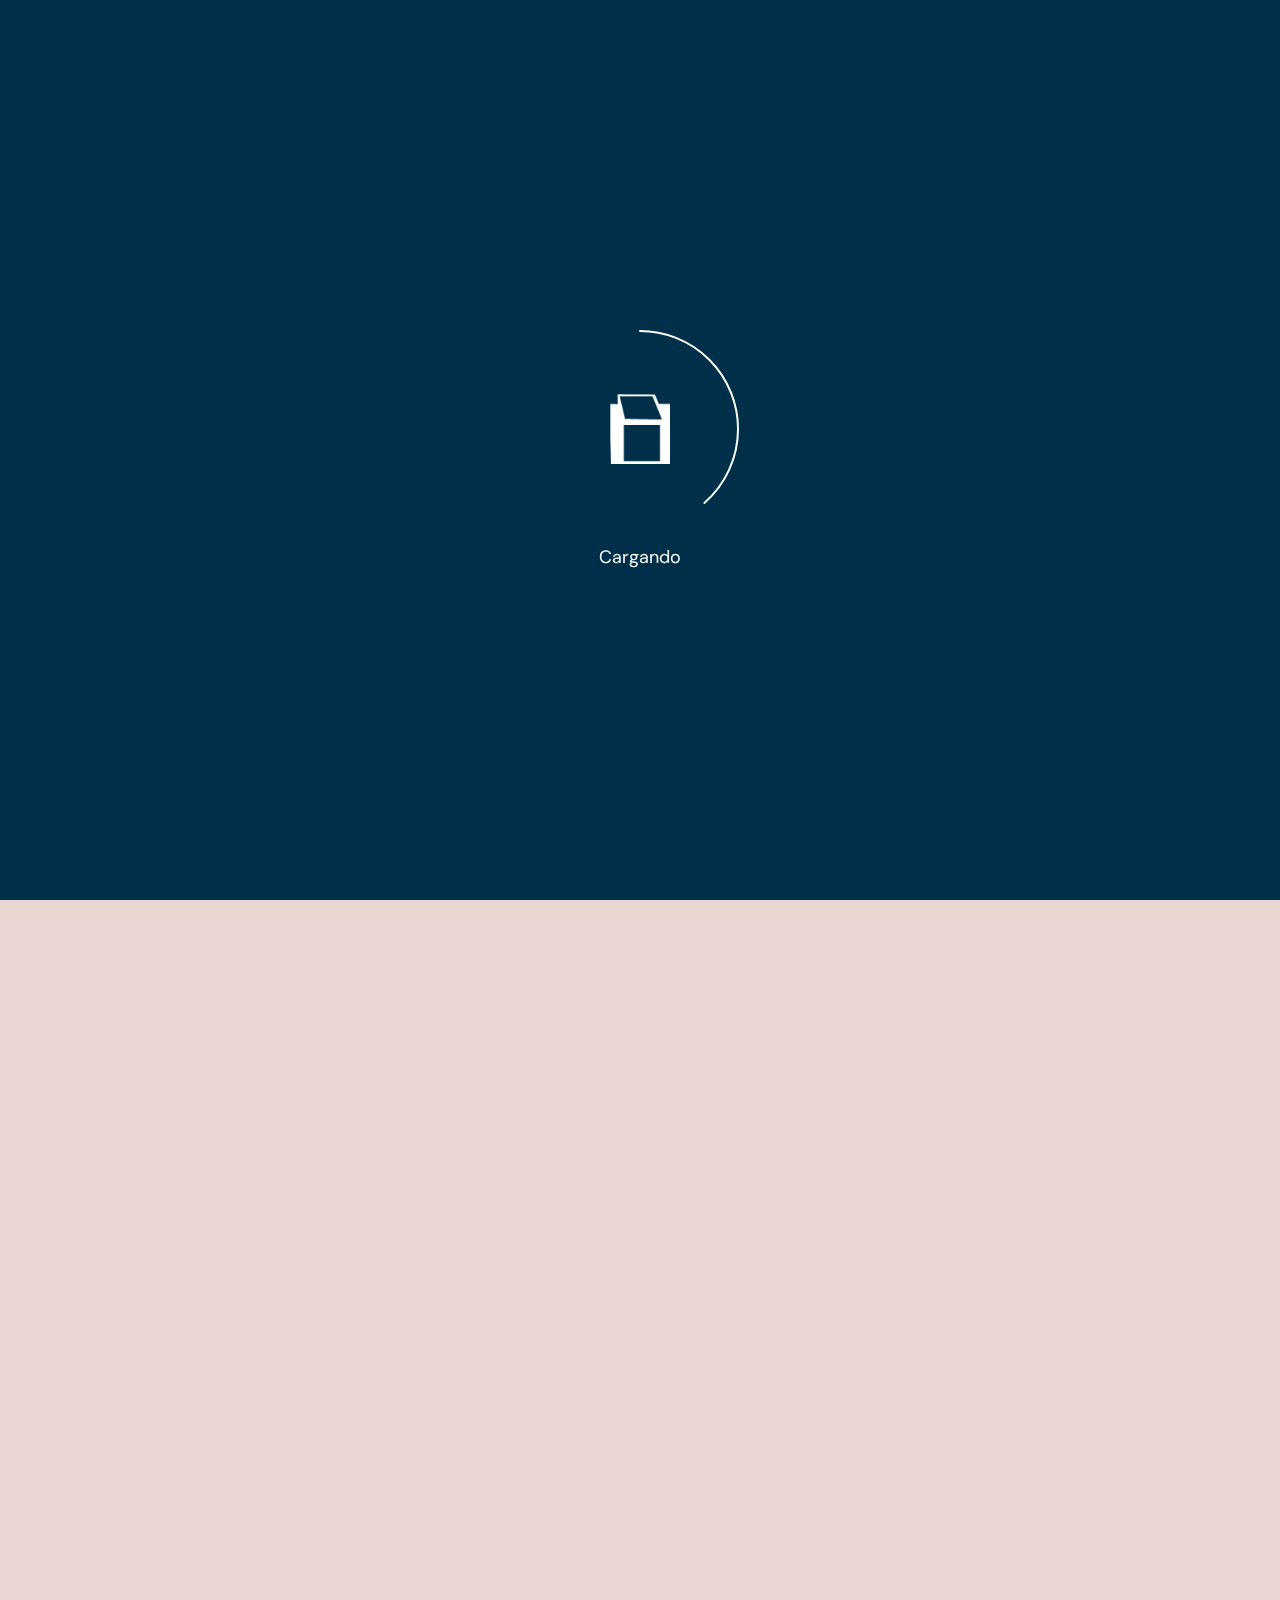
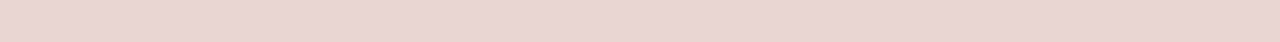
==== commit c706a7ab: "Escena" ====
--- a/video.html
+++ b/video.html
@@ -9,7 +9,20 @@
     <meta name="theme-color" content="#feed01" />
     <script src="https://aframe.io/releases/1.4.0/aframe.min.js"></script>
     <script src="https://unpkg.com/aframe-event-set-component@%5E4.0.0/dist/aframe-event-set-component.min.js"></script>
-    <title>Memorias de Kennedy | La Arquitectura como testigo silencioso.</title>
+    <title>
+      Memorias de Kennedy | La Arquitectura como testigo silencioso.
+    </title>
+
+    <!-- Desactivar AR en dispositivos móviles -->
+    <script>
+      if (AFRAME.utils.device.isMobile()) {
+        AFRAME.registerComponent("ar-disable", {
+          init: function () {
+            this.el.sceneEl.removeAttribute("arjs");
+          },
+        });
+      }
+    </script>
 
     <!-- CSS FILES -->
     <link rel="stylesheet" href="css/fontawesome.min.css" />
@@ -57,125 +70,176 @@
         </aside>
         <nav class="navbar">
           <div class="logo">
-            <a href="index.html"> <img src="images/LogoColor.png" alt="Image" /> </a>
+            <a href="index.html">
+              <img src="images/LogoColor.png" alt="Image" />
+            </a>
           </div>
           <!-- end logo -->
           <div class="navbar-button">
-            <a href="https://forms.office.com/Pages/ResponsePage.aspx?id=qNNG1hV7U0udkpgV_WJwLBNGoLM1jGpPi92y3CSr6dBURUg2SlBWNzBGT1ZOOE5BQ001NDIzQzVQSy4u" target="_blank">Evalúanos</a>
+            <a
+              href="https://forms.office.com/Pages/ResponsePage.aspx?id=qNNG1hV7U0udkpgV_WJwLBNGoLM1jGpPi92y3CSr6dBURUg2SlBWNzBGT1ZOOE5BQ001NDIzQzVQSy4u"
+              target="_blank"
+              >Evalúanos</a
+            >
           </div>
           <!-- end navbar-button -->
         </nav>
         <!-- end navbar -->
-        <a-scene class="slider">
-      
-            <a-assets>
-              <img id="Textura1" src="https://julieib03.github.io/Electiva-UI/logoGreenRide.png">
-              <img id="TexturaPiso" src="https://julieib03.github.io/Electiva-UI/lamina-piso.jpg">
-              <img id="TexturaCielo" src="https://julieib03.github.io/Electiva-UI/autoshop_01_4k.jpg">
-              <img id="Textura2" src="https://julieib03.github.io/Electiva-UI/tree-576847_1280.png">
-              
-              <a-asset-item id="CarroBlancoTx" src="https://julieib03.github.io/Electiva-UI/carroBlanco.gltf"></a-asset-item>
-              <a-asset-item id="CarroVerdeTx" src="https://julieib03.github.io/Electiva-UI/carroVerde.gltf"></a-asset-item>
-              <a-asset-item id="CarroMoradoTx" src="https://julieib03.github.io/Electiva-UI/carroMorado.gltf"></a-asset-item>
-              
-              
-              
-              <a-mixin id="Dodecaedro" geometry="primitive: dodecahedron"></a-mixin>
-              <a-mixin id="Naranja" material="color:orange">
-              </a-mixin>
-            </a-assets>
-            
-            /*Camara*/
-            
-            <a-entity position="0 0 0" look-controls cursor="rayOrigin:mouse">
-              <a-camera camera>
+
+        <a-scene ar-disable style="height: 86vh;">
+          <a-assets>
+            <img
+              id="Textura1"
+              src="https://julieib03.github.io/Electiva-UI/logoGreenRide.png"
+            />
+            <img
+              id="TexturaPiso"
+              src="https://julieib03.github.io/Electiva-UI/lamina-piso.jpg"
+            />
+            <img
+              id="TexturaCielo"
+              src="https://julieib03.github.io/Electiva-UI/autoshop_01_4k.jpg"
+            />
+            <img
+              id="Textura2"
+              src="https://julieib03.github.io/Electiva-UI/tree-576847_1280.png"
+            />
+
+            <a-asset-item
+              id="CarroBlancoTx"
+              src="https://julieib03.github.io/Electiva-UI/Casa_Etapa1.gltf"
+            ></a-asset-item>
+            <a-asset-item
+              id="CarroVerdeTx"
+              src="https://julieib03.github.io/Electiva-UI/carroVerde.gltf"
+            ></a-asset-item>
+            <a-asset-item
+              id="CarroMoradoTx"
+              src="https://julieib03.github.io/Electiva-UI/carroMorado.gltf"
+            ></a-asset-item>
+          </a-assets>
+
+          /*Camara*/
+
+          <a-entity position="0 0.9 1.5" cursor="rayOrigin:mouse" rotation="-20 0 0">
+            <a-camera camera>
               <a-cursor></a-cursor>
-              </a-camera>
-            </a-entity>
-            
-            /*Carro*/
+            </a-camera>
+          </a-entity>
+
+          /*Etapas*/
+          <a-entity
+            id="CarroBlanco"
+            gltf-model="#CarroBlancoTx"
+            position="-3.5 0 -6"
+            rotation="0 0 0"
+            scale="1 1 1"
+            visible="true"
+          >
+          </a-entity>
+          <a-entity
+            id="CarroVerde"
+            gltf-model="#CarroVerdeTx"
+            position="0 0.1 -2.7"
+            rotation="0 90 0"
+            scale="0.05 0.05 0.05"
+            visible="false"
+          >
+          </a-entity>
+          <a-entity
+            id="CarroMorado"
+            gltf-model="#CarroMoradoTx"
+            position="0 0.1 -2.7"
+            rotation="0 90 0"
+            scale="0.05 0.05 0.05"
+            visible="false"
+          >
+          </a-entity>
+          /*Piso*/
+          <a-box
+            position="0 0 -3"
+            rotation="0 0 0"
+            color="#7C5B3C"
+            scale="6 0.1 3"
+            event-set__enter="_event:mouseenter; color: #6b2a3d;"
+            event-set__leave="_event:mouseleave; color: #7C5B3C;"
+          >
+          </a-box>
+          /*Botones*/
+          <a-cylinder
+            id="Boton1"
+            position="-1 0 -1"
+            rotation="0 45 0"
+            color="#EBF2EE"
+            scale="0.2 0.1 0.2"
+          >
+          </a-cylinder>
+          <a-cylinder
+            id="Boton2"
+            position="-0.5 0 -1"
+            rotation="0 45 0"
+            color="#B8F2B6"
+            scale="0.2 0.1 0.2"
+          >
+          </a-cylinder>
+          <a-cylinder
+            id="Boton3"
+            position="0 0 -1"
+            rotation="0 45 0"
+            color="#C9BDF2"
+            scale="0.2 0.1 0.2"
+          ></a-cylinder>
+          <a-cylinder
+            id="Boton4"
+            position="0.5 0 -1"
+            rotation="0 45 0"
+            color="#C9BDF2"
+            scale="0.2 0.1 0.2"
+          ></a-cylinder>
+          <a-cylinder
+            id="Boton5"
+            position="1 0 -1"
+            rotation="0 45 0"
+            color="#C9BDF2"
+            scale="0.2 0.1 0.2"
+          ></a-cylinder>
+          <a-box
+            src="#Textura1"
+            position="0 1.25 -5"
+            event-set__enter="_event:mouseenter; _target:#Texto; visible:true"
+            event-set__leave="_event:mouseleave;_target:#Texto; visible:false"
+          >
             <a-entity
-              id="CarroBlanco"
-              gltf-model="#CarroBlancoTx"
-              position="0 0.1 -2.7"
-              rotation="0 90 0"
-              scale="0.05 0.05 0.05"
-              visible="true">
-            </a-entity>
-            <a-entity
-              id="CarroVerde"
-              gltf-model="#CarroVerdeTx"
-              position="0 0.1 -2.7"
-              rotation="0 90 0"
-              scale="0.05 0.05 0.05"
-              visible="false">
-            </a-entity>
-            <a-entity
-              id="CarroMorado"
-              gltf-model="#CarroMoradoTx"
-              position="0 0.1 -2.7"
-              rotation="0 90 0"
-              scale="0.05 0.05 0.05"
-              visible="false">
-            </a-entity>
-            
-            <a-cylinder 
-                   position="0 0 -3" 
-                   rotation="0 45 0" 
-                   color="#7C5B3C"
-                   scale="1.5 0.1 1.5"
-                   event-set__enter="_event:mouseenter; color: #6b2a3d;"
-                   event-set__leave="_event:mouseleave; color: #7C5B3C;">
-            </a-cylinder>
-            <a-cylinder 
-                   id="Boton1"
-                   position="-0.5 0 -1" 
-                   rotation="0 45 0" 
-                   color="#EBF2EE"
-                   scale="0.2 0.1 0.2">
-            </a-cylinder>
-            <a-cylinder
-                   id="Boton2"
-                   position="0 0 -1" 
-                   rotation="0 45 0" 
-                   color="#B8F2B6"
-                   scale="0.2 0.1 0.2">
-            </a-cylinder>
-            <a-cylinder 
-                   id="Boton3"
-                   position="0.5 0 -1" 
-                   rotation="0 45 0" 
-                   color="#C9BDF2"
-                   scale="0.2 0.1 0.2">
-            </a-cylinder>
-            <a-box 
-                      src="#Textura1"
-                      position="0 1.25 -5"
-                      event-set__enter="_event:mouseenter; _target:#Texto; visible:true"
-                      event-set__leave="_event:mouseleave;_target:#Texto; visible:false">
-              <a-entity id="Texto" text="value: Green Ride Rentals;  color: #73B71C; font-weight: bold; background: #ffffff" scale="9 9 9" visible="false" position="2.7 1 0" ></a-entity>
-            </a-box>
-            
-            <a-sky src="#TexturaCielo" color="#ECECEC"></a-sky>
-          </a-scene>
+              id="Texto"
+              text="value: Green Ride Rentals;  color: #73B71C; font-weight: bold; background: #ffffff"
+              scale="9 9 9"
+              visible="false"
+              position="2.7 1 0"
+            ></a-entity>
+          </a-box>
+
+          
+        </a-scene>
+
         
-        <!-- end slider -->
-        <footer class="footer">
-          <div class="footer-bottom">
-            <div class="container">
-              <span class="copyright"
-                >© 2023 Memorias de Kennedy: La arquitectura como testigo silencioso.</span
-              >
-              <span class="creation"
-                >Presentado por: Julie Ibarra - Juan José Potes - Gelen Sastoque</span
-              >
-            </div>
-            <!-- end container -->
-          </div>
-          <!-- end footer-bottom -->
-        </footer>
         <!-- end footer -->
       </div>
+      <footer class="footer">
+        <div class="footer-bottom">
+          <div class="container">
+            <span class="copyright"
+              >© 2023 Memorias de Kennedy: La arquitectura como testigo
+              silencioso.</span
+            >
+            <span class="creation"
+              >Presentado por: Julie Ibarra - Juan José Potes - Gelen
+              Sastoque</span
+            >
+          </div>
+          <!-- end container -->
+        </div>
+        <!-- end footer-bottom -->
+      </footer>
     </div>
 
     <!-- JS FILES -->
@@ -187,5 +251,6 @@
     <script src="js/odometer.min.js"></script>
     <script src="js/swiper.min.js"></script>
     <script src="js/scripts.js"></script>
+    <script src="js/scene.js"></script>
   </body>
 </html>
--- a/css/style.css
+++ b/css/style.css
@@ -926,7 +926,7 @@
 /* SLIDER */
 .slider {
   width: 100%;
-  height: 100vh;
+  height: 86vh;
   display: flex;
   flex-wrap: wrap;
   align-items: center;
@@ -1143,6 +1143,7 @@
 
 /* PLAY NOW */
 .play-now {
+  opacity:0;
   position: relative;
   width: 340px;
   height: 340px;
@@ -1393,7 +1394,7 @@
 }
 
 /* RESPONSIVE MEDIUM  */
-@media only screen and (max-width: 1199px), only screen and (max-device-width: 1199px) {
+@media only screen and (max-width: 1250px), only screen and (max-device-width: 1250px) {
 
   .slider .slider-texts .swiper-slide h1 {
     font-size: 92px;
@@ -1401,10 +1402,6 @@
 
   .navbar .site-menu ul li {
     margin: 0 10px;
-  }
-
-  .play-now {
-    left: 60%;
   }
 
   .page-header .inner h1 {
@@ -1696,6 +1693,21 @@
     margin-bottom: 50px;
   }
 }
+@media only screen and (max-width: 1130px), only screen and (max-device-width: 1130px) {
+  .play-now {
+    left: 36%;
+  }
+}
+@media only screen and (max-width: 900px), only screen and (max-device-width: 900px) {
+  .play-now {
+    left: 33%;
+  }
+}
+@media only screen and (max-width: 770px), only screen and (max-device-width: 770px) {
+  .slider {
+    height: 80vh;
+  }
+}
 /* RESPONSIVE MOBILE */
 @media only screen and (max-width: 767px), only screen and (max-device-width: 767px) {
   .preloader {
@@ -1796,6 +1808,10 @@
     font-size: 17px;
     padding-right: 0;
   }
+  
+  .play-now {
+    left: 30%;
+  }
 
   .section-title {
     margin-bottom: 60px;
@@ -2022,6 +2038,42 @@
     width: 100%;
   }
 }
+@media only screen and (max-width: 620px), only screen and (max-device-width: 620px) {
+  .play-now {
+    left: 24%;
+  }
+}
+@media only screen and (max-width: 500px), only screen and (max-device-width: 500px) {
+  .play-now {
+    left: 18%;
+  }
+}
+@media only screen and (max-width: 580px), only screen and (max-device-width: 580px) {
+  .footer .footer-bottom {
+    padding: 39px;
+}
+}
+@media only screen and (max-width: 450px), only screen and (max-device-width: 450px) {
+  .play-now {
+    left: 12%;
+  }
+}
+@media only screen and (max-width: 415px), only screen and (max-device-width: 415px) {
+  .play-now {
+    left: 7%;
+  }
+}
+@media only screen and (max-width: 380px), only screen and (max-device-width: 380px) {
+  .play-now {
+    left: 6%;
+  }
+}
+@media only screen and (max-width: 330px), only screen and (max-device-width: 330px) {
+  .play-now {
+    left: -3%;
+  }
+}
+
 /* ANIMATIONS */
 @-webkit-keyframes rotate {
   from {
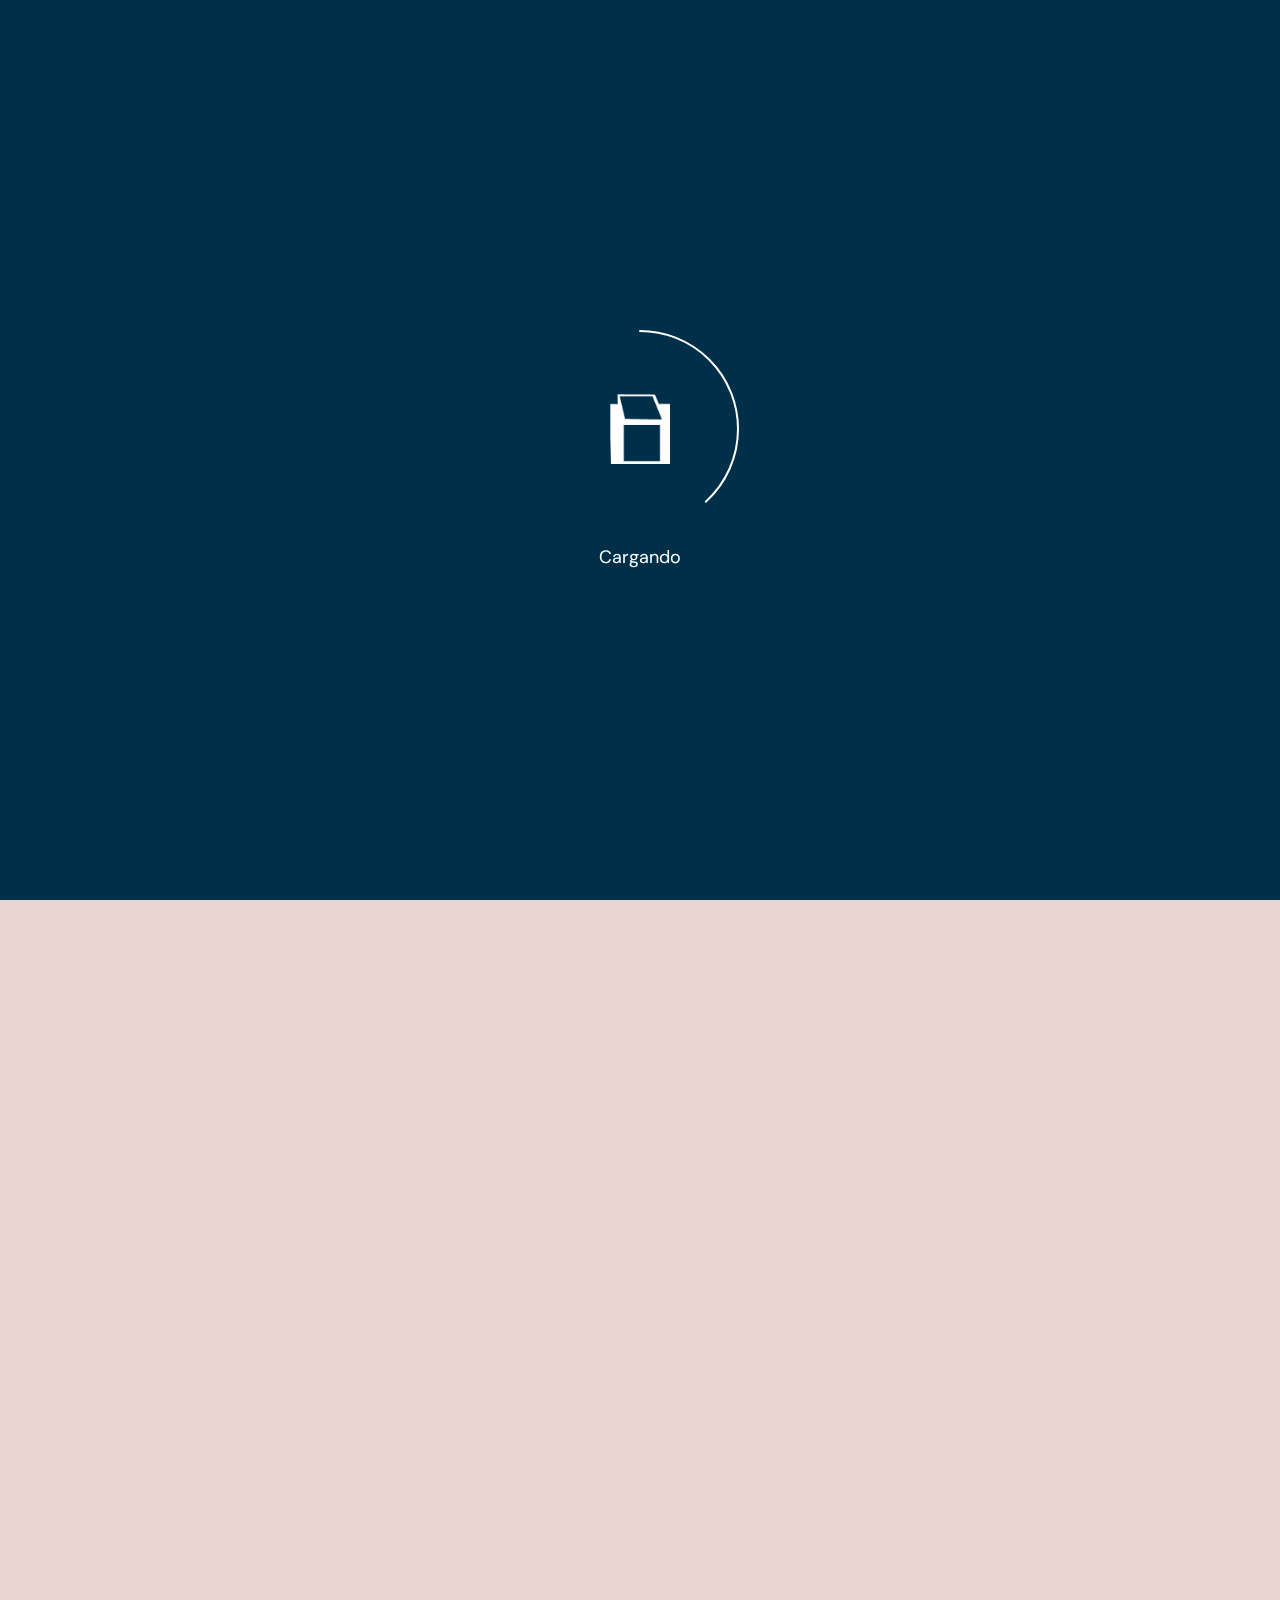
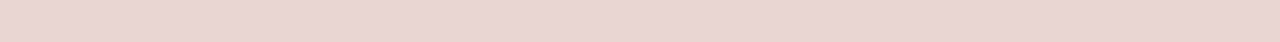
==== commit 4aaa830d: "AR" ====
--- a/video.html
+++ b/video.html
@@ -12,17 +12,6 @@
     <title>
       Memorias de Kennedy | La Arquitectura como testigo silencioso.
     </title>
-
-    <!-- Desactivar AR en dispositivos móviles -->
-    <script>
-      if (AFRAME.utils.device.isMobile()) {
-        AFRAME.registerComponent("ar-disable", {
-          init: function () {
-            this.el.sceneEl.removeAttribute("arjs");
-          },
-        });
-      }
-    </script>
 
     <!-- CSS FILES -->
     <link rel="stylesheet" href="css/fontawesome.min.css" />
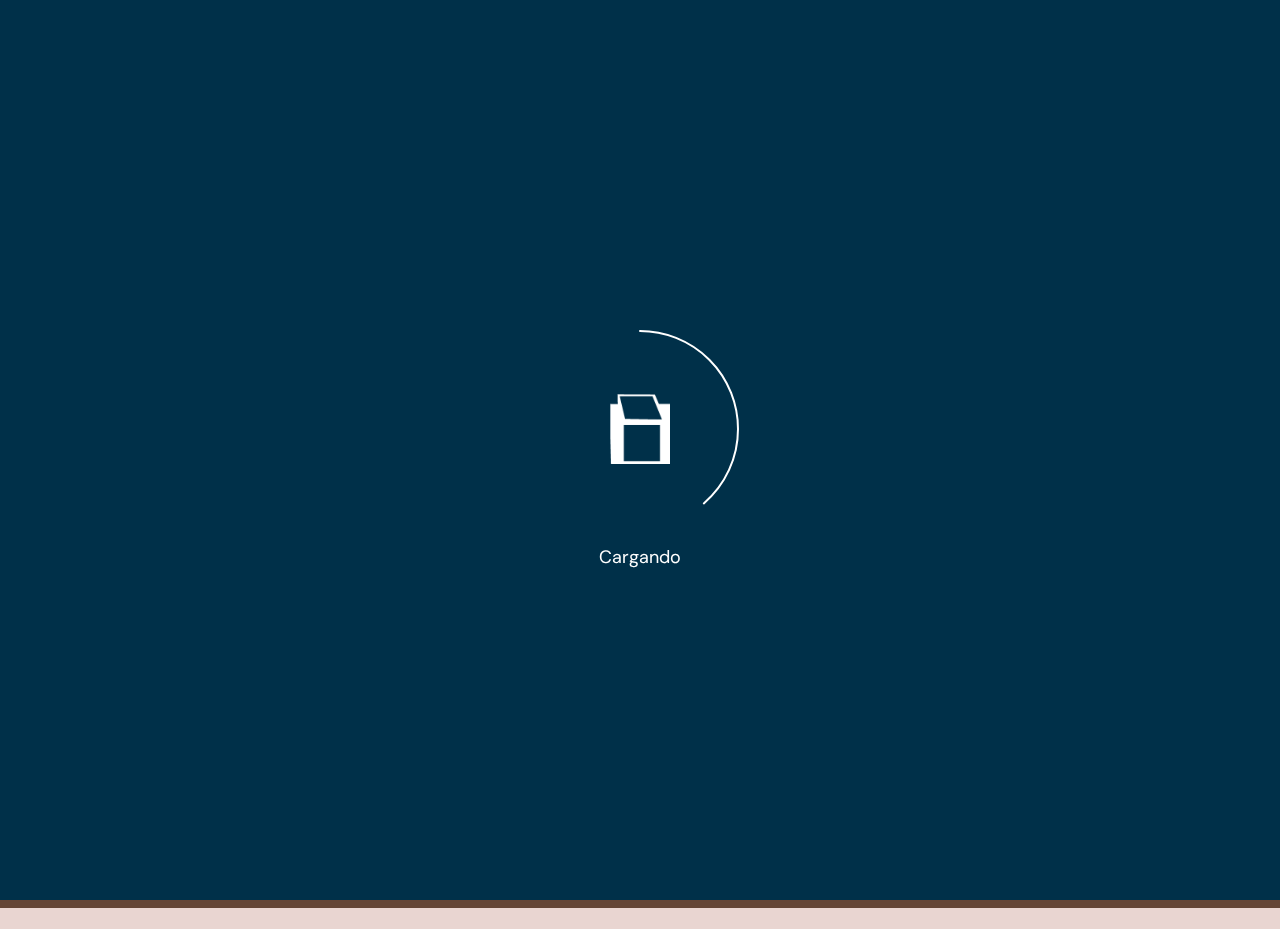
==== commit 84746a1a: "Quitar A Frame" ====
--- a/video.html
+++ b/video.html
@@ -7,8 +7,6 @@
       content="width=device-width, initial-scale=1, shrink-to-fit=no"
     />
     <meta name="theme-color" content="#feed01" />
-    <script src="https://aframe.io/releases/1.4.0/aframe.min.js"></script>
-    <script src="https://unpkg.com/aframe-event-set-component@%5E4.0.0/dist/aframe-event-set-component.min.js"></script>
     <title>
       Memorias de Kennedy | La Arquitectura como testigo silencioso.
     </title>
@@ -60,7 +58,7 @@
         <nav class="navbar">
           <div class="logo">
             <a href="index.html">
-              <img src="images/LogoColor.png" alt="Image" />
+              <img id="logoImage" src="images/LogoColor.png" alt="Image" />
             </a>
           </div>
           <!-- end logo -->
@@ -71,164 +69,32 @@
               >Evalúanos</a
             >
           </div>
+
           <!-- end navbar-button -->
         </nav>
         <!-- end navbar -->
-
-        <a-scene ar-disable style="height: 86vh;">
-          <a-assets>
-            <img
-              id="Textura1"
-              src="https://julieib03.github.io/Electiva-UI/logoGreenRide.png"
-            />
-            <img
-              id="TexturaPiso"
-              src="https://julieib03.github.io/Electiva-UI/lamina-piso.jpg"
-            />
-            <img
-              id="TexturaCielo"
-              src="https://julieib03.github.io/Electiva-UI/autoshop_01_4k.jpg"
-            />
-            <img
-              id="Textura2"
-              src="https://julieib03.github.io/Electiva-UI/tree-576847_1280.png"
-            />
-
-            <a-asset-item
-              id="CarroBlancoTx"
-              src="https://julieib03.github.io/Electiva-UI/Casa_Etapa1.gltf"
-            ></a-asset-item>
-            <a-asset-item
-              id="CarroVerdeTx"
-              src="https://julieib03.github.io/Electiva-UI/carroVerde.gltf"
-            ></a-asset-item>
-            <a-asset-item
-              id="CarroMoradoTx"
-              src="https://julieib03.github.io/Electiva-UI/carroMorado.gltf"
-            ></a-asset-item>
-          </a-assets>
-
-          /*Camara*/
-
-          <a-entity position="0 0.9 1.5" cursor="rayOrigin:mouse" rotation="-20 0 0">
-            <a-camera camera>
-              <a-cursor></a-cursor>
-            </a-camera>
-          </a-entity>
-
-          /*Etapas*/
-          <a-entity
-            id="CarroBlanco"
-            gltf-model="#CarroBlancoTx"
-            position="-3.5 0 -6"
-            rotation="0 0 0"
-            scale="1 1 1"
-            visible="true"
-          >
-          </a-entity>
-          <a-entity
-            id="CarroVerde"
-            gltf-model="#CarroVerdeTx"
-            position="0 0.1 -2.7"
-            rotation="0 90 0"
-            scale="0.05 0.05 0.05"
-            visible="false"
-          >
-          </a-entity>
-          <a-entity
-            id="CarroMorado"
-            gltf-model="#CarroMoradoTx"
-            position="0 0.1 -2.7"
-            rotation="0 90 0"
-            scale="0.05 0.05 0.05"
-            visible="false"
-          >
-          </a-entity>
-          /*Piso*/
-          <a-box
-            position="0 0 -3"
-            rotation="0 0 0"
-            color="#7C5B3C"
-            scale="6 0.1 3"
-            event-set__enter="_event:mouseenter; color: #6b2a3d;"
-            event-set__leave="_event:mouseleave; color: #7C5B3C;"
-          >
-          </a-box>
-          /*Botones*/
-          <a-cylinder
-            id="Boton1"
-            position="-1 0 -1"
-            rotation="0 45 0"
-            color="#EBF2EE"
-            scale="0.2 0.1 0.2"
-          >
-          </a-cylinder>
-          <a-cylinder
-            id="Boton2"
-            position="-0.5 0 -1"
-            rotation="0 45 0"
-            color="#B8F2B6"
-            scale="0.2 0.1 0.2"
-          >
-          </a-cylinder>
-          <a-cylinder
-            id="Boton3"
-            position="0 0 -1"
-            rotation="0 45 0"
-            color="#C9BDF2"
-            scale="0.2 0.1 0.2"
-          ></a-cylinder>
-          <a-cylinder
-            id="Boton4"
-            position="0.5 0 -1"
-            rotation="0 45 0"
-            color="#C9BDF2"
-            scale="0.2 0.1 0.2"
-          ></a-cylinder>
-          <a-cylinder
-            id="Boton5"
-            position="1 0 -1"
-            rotation="0 45 0"
-            color="#C9BDF2"
-            scale="0.2 0.1 0.2"
-          ></a-cylinder>
-          <a-box
-            src="#Textura1"
-            position="0 1.25 -5"
-            event-set__enter="_event:mouseenter; _target:#Texto; visible:true"
-            event-set__leave="_event:mouseleave;_target:#Texto; visible:false"
-          >
-            <a-entity
-              id="Texto"
-              text="value: Green Ride Rentals;  color: #73B71C; font-weight: bold; background: #ffffff"
-              scale="9 9 9"
-              visible="false"
-              position="2.7 1 0"
-            ></a-entity>
-          </a-box>
-
+        <header class="slider">
           
-        </a-scene>
-
-        
+        </header>
+        <!-- end slider -->
+        <footer class="footer">
+          <div class="footer-bottom">
+            <div class="container">
+              <span class="copyright"
+                >© 2023 Memorias de Kennedy: La arquitectura como testigo
+                silencioso.</span
+              >
+              <span class="creation"
+                >Presentado por: Julie Ibarra - Juan José Potes - Gelen
+                Sastoque</span
+              >
+            </div>
+            <!-- end container -->
+          </div>
+          <!-- end footer-bottom -->
+        </footer>
         <!-- end footer -->
       </div>
-      <footer class="footer">
-        <div class="footer-bottom">
-          <div class="container">
-            <span class="copyright"
-              >© 2023 Memorias de Kennedy: La arquitectura como testigo
-              silencioso.</span
-            >
-            <span class="creation"
-              >Presentado por: Julie Ibarra - Juan José Potes - Gelen
-              Sastoque</span
-            >
-          </div>
-          <!-- end container -->
-        </div>
-        <!-- end footer-bottom -->
-      </footer>
     </div>
 
     <!-- JS FILES -->
@@ -240,6 +106,5 @@
     <script src="js/odometer.min.js"></script>
     <script src="js/swiper.min.js"></script>
     <script src="js/scripts.js"></script>
-    <script src="js/scene.js"></script>
   </body>
 </html>
